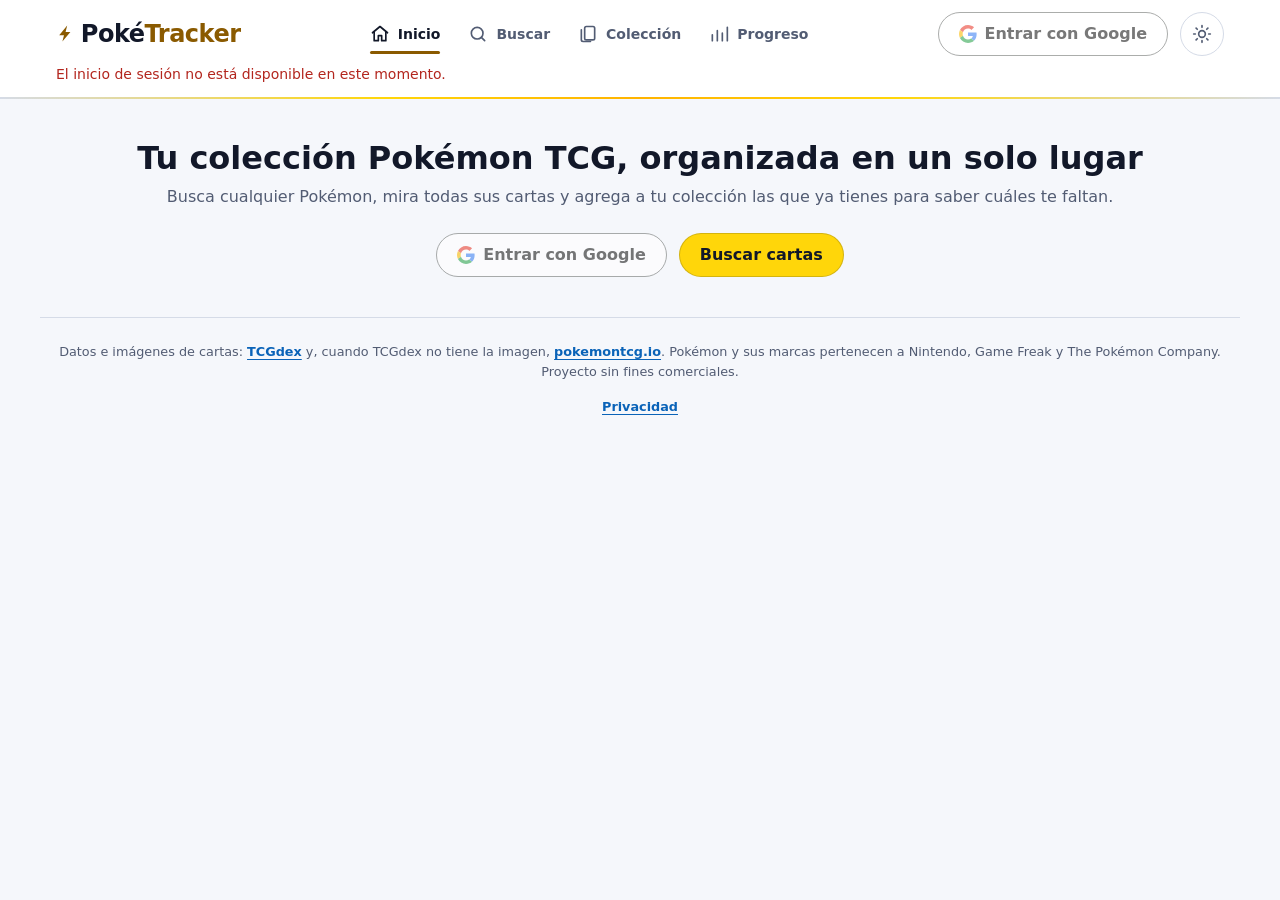
==== index.html @ 158e5650 "Bloque 11.3: filtros de Buscar en hoja inferior y Siguiendo En móvil, Buscar reemplaza los tres sele" ====
<!DOCTYPE html>
<html lang="es">
<head>
  <meta charset="UTF-8">
  <!-- viewport-fit=cover: permite respetar la zona segura del iPhone (barra inferior) -->
  <meta name="viewport" content="width=device-width, initial-scale=1.0, viewport-fit=cover">
  <title>PokéTracker · Tu colección de cartas Pokémon</title>
  <meta name="description" content="Lleva el registro de tu colección de cartas Pokémon TCG: busca un Pokémon, mira todas sus cartas y agrega a tu colección las que tienes.">
  <meta name="theme-color" content="#ffffff">
  <!-- Tema antes de pintar (sin parpadeo): data-bs-theme="light" | "dark" en <html>,
       el atributo que entienden Bootstrap y estilos.css. La elección guardada ('pt-tema')
       manda; sin ella, el sistema, también si cambia con la página abierta. -->
  <script>(function(){var d=document.documentElement,m=matchMedia('(prefers-color-scheme: dark)');function g(){try{var t=localStorage.getItem('pt-tema');return t==='claro'||t==='oscuro'?t:null}catch(e){return null}}function a(){d.setAttribute('data-bs-theme',(g()||(m.matches?'oscuro':'claro'))==='oscuro'?'dark':'light')}a();m.addEventListener('change',function(){if(!g())a()})})();</script>
  <link rel="icon" href="favicon.svg" type="image/svg+xml">
  <!-- Bootstrap 5.3.8, solo CSS (sin su JS), versión fija y con integrity. Va antes de
       estilos.css: con la misma especificidad, ganan nuestras reglas por orden. -->
  <link rel="stylesheet" href="https://cdn.jsdelivr.net/npm/bootstrap@5.3.8/dist/css/bootstrap.min.css"
        integrity="sha384-sRIl4kxILFvY47J16cr9ZwB07vP4J8+LH7qKQnuqkuIAvNWLzeN8tE5YBujZqJLB" crossorigin="anonymous">
  <link rel="stylesheet" href="css/estilos.css">
  <!-- Precarga la conexión a la API de cartas para que la primera búsqueda sea más rápida -->
  <link rel="preconnect" href="https://api.tcgdex.net">
  <link rel="preconnect" href="https://assets.tcgdex.net">
</head>
<body>

  <!-- Íconos que se repiten: se dibujan una vez y se usan con <use href="#..."> -->
  <svg width="0" height="0" style="position: absolute" aria-hidden="true">
    <symbol id="icono-google" viewBox="0 0 48 48">
      <path fill="#EA4335" d="M24 9.5c3.54 0 6.71 1.22 9.21 3.6l6.85-6.85C35.9 2.38 30.47 0 24 0 14.62 0 6.51 5.38 2.56 13.22l7.98 6.19C12.43 13.72 17.74 9.5 24 9.5z"/>
      <path fill="#4285F4" d="M46.98 24.55c0-1.57-.15-3.09-.38-4.55H24v9.02h12.94c-.58 2.96-2.26 5.48-4.78 7.18l7.73 6c4.51-4.18 7.09-10.36 7.09-17.65z"/>
      <path fill="#FBBC05" d="M10.53 28.59c-.48-1.45-.76-2.99-.76-4.59s.27-3.14.76-4.59l-7.98-6.19C.92 16.46 0 20.12 0 24c0 3.88.92 7.54 2.56 10.78l7.97-6.19z"/>
      <path fill="#34A853" d="M24 48c6.48 0 11.93-2.13 15.89-5.81l-7.73-6c-2.15 1.45-4.92 2.3-8.16 2.3-6.26 0-11.57-4.22-13.47-9.91l-7.98 6.19C6.51 42.62 14.62 48 24 48z"/>
    </symbol>
    <symbol id="icono-inicio" viewBox="0 0 24 24">
      <path d="M3 10.5 12 3l9 7.5"/>
      <path d="M5 9v11h5v-6h4v6h5V9"/>
    </symbol>
    <symbol id="icono-buscar" viewBox="0 0 24 24">
      <circle cx="11" cy="11" r="7"/>
      <path d="m20 20-4-4"/>
    </symbol>
    <symbol id="icono-recargar" viewBox="0 0 24 24">
      <path d="M20 12a8 8 0 1 1-2.34-5.66"/>
      <path d="M20 4v5h-5"/>
    </symbol>
    <symbol id="icono-progreso" viewBox="0 0 24 24">
      <path d="M4 20V13M10 20V8M16 20v-9M22 20V4"/>
    </symbol>
    <symbol id="icono-sol" viewBox="0 0 24 24">
      <circle cx="12" cy="12" r="4"/>
      <path d="M12 2v2M12 20v2M4.93 4.93l1.41 1.41M17.66 17.66l1.41 1.41M2 12h2M20 12h2M4.93 19.07l1.41-1.41M17.66 6.34l1.41-1.41"/>
    </symbol>
    <symbol id="icono-luna" viewBox="0 0 24 24">
      <path d="M20 14.5A8 8 0 0 1 9.5 4a8 8 0 1 0 10.5 10.5z"/>
    </symbol>
    <symbol id="icono-pantalla" viewBox="0 0 24 24">
      <rect x="3" y="4" width="18" height="12" rx="2"/>
      <path d="M8 20h8M12 16v4"/>
    </symbol>
    <symbol id="icono-filtros" viewBox="0 0 24 24">
      <path d="M4 6h10M18 6h2M4 12h4M12 12h8M4 18h12"/>
      <circle cx="16" cy="6" r="2"/>
      <circle cx="10" cy="12" r="2"/>
      <circle cx="18" cy="18" r="2"/>
    </symbol>
    <symbol id="icono-coleccion" viewBox="0 0 24 24">
      <rect x="8" y="3" width="12" height="16" rx="2"/>
      <path d="M4 7v12a2 2 0 0 0 2 2h9"/>
    </symbol>
  </svg>

  <header class="cabecera">
    <div class="contenedor cabecera__fila">
      <h1 class="logo">
        <a href="#/inicio" class="logo--enlace">
          <svg class="logo__rayo" viewBox="0 0 24 24" aria-hidden="true"><path fill="currentColor" d="M14 2 4 14h6l-2 8 10-12h-6z"/></svg>
          <span>Poké<span class="logo__marca">Tracker</span></span>
        </a>
      </h1>

      <!-- Navegación principal: en la cabecera en escritorio, abajo en móvil -->
      <nav id="navegacion" class="barra-nav" aria-label="Secciones">
        <a href="#/inicio" class="barra-nav__item" data-ruta="inicio">
          <svg class="icono" aria-hidden="true"><use href="#icono-inicio"/></svg>
          <span>Inicio</span>
        </a>
        <a href="#/buscar" class="barra-nav__item" data-ruta="buscar" data-enlace-buscar>
          <svg class="icono" aria-hidden="true"><use href="#icono-buscar"/></svg>
          <span>Buscar</span>
        </a>
        <a href="#/coleccion" class="barra-nav__item" data-ruta="coleccion" data-enlace-coleccion>
          <svg class="icono" aria-hidden="true"><use href="#icono-coleccion"/></svg>
          <span>Colección</span>
        </a>
        <a href="#/progreso" class="barra-nav__item" data-ruta="progreso">
          <svg class="icono" aria-hidden="true"><use href="#icono-progreso"/></svg>
          <span>Progreso</span>
        </a>
      </nav>

      <!-- Sesión: botón de Google o usuario conectado -->
      <div class="sesion">
        <!-- En móvil queda solo el logo "G" (la etiqueta sigue siendo "Entrar con Google") -->
        <div id="login" data-solo="visitante">
          <button type="button" class="btn btn-google sesion__google" data-accion="google" aria-label="Entrar con Google">
            <svg width="18" height="18" aria-hidden="true"><use href="#icono-google"/></svg>
            <span class="sesion__google-texto">Entrar con Google</span>
          </button>
        </div>

        <!-- Cuenta: la inicial del correo; el menú tiene el correo y "Salir" -->
        <div id="sesion-activa" class="sesion-activa" data-solo="usuario" hidden>
          <button id="btn-cuenta" type="button" class="btn btn-icono cuenta" popovertarget="menu-cuenta"
                  aria-label="Cuenta" title="Cuenta">
            <span id="cuenta-inicial" class="cuenta__inicial" aria-hidden="true"></span>
          </button>
          <div id="menu-cuenta" class="menu-flotante menu-cuenta" popover>
            <p class="menu-cuenta__titulo">Conectado como</p>
            <p id="usuario-email" class="menu-cuenta__email"></p>
            <button id="btn-salir" type="button" class="btn btn-outline-secondary menu-cuenta__salir">Salir</button>
          </div>
        </div>
      </div>

      <!-- Tema: Automático / Claro / Oscuro. El botón muestra el tema que se
           ve y abre el menú (popover nativo: Esc o tocar fuera lo cierran) -->
      <button id="btn-tema" type="button" class="btn btn-icono selector-tema" popovertarget="menu-tema"
              aria-label="Tema: automático" title="Tema: automático">
        <svg class="selector-tema__sol icono" aria-hidden="true"><use href="#icono-sol"/></svg>
        <svg class="selector-tema__luna icono" aria-hidden="true"><use href="#icono-luna"/></svg>
      </button>
      <div id="menu-tema" class="menu-flotante menu-tema" popover>
        <fieldset class="menu-tema__grupo">
          <legend class="menu-tema__titulo">Tema</legend>
          <label class="menu-tema__opcion">
            <input type="radio" name="tema" value="auto" class="visualmente-oculto">
            <svg class="icono" aria-hidden="true"><use href="#icono-pantalla"/></svg>
            <span>Automático</span>
          </label>
          <label class="menu-tema__opcion">
            <input type="radio" name="tema" value="claro" class="visualmente-oculto">
            <svg class="icono" aria-hidden="true"><use href="#icono-sol"/></svg>
            <span>Claro</span>
          </label>
          <label class="menu-tema__opcion">
            <input type="radio" name="tema" value="oscuro" class="visualmente-oculto">
            <svg class="icono" aria-hidden="true"><use href="#icono-luna"/></svg>
            <span>Oscuro</span>
          </label>
        </fieldset>
      </div>
    </div>
    <div class="contenedor">
      <p id="mensaje-login" class="mensaje" role="status" hidden></p>
    </div>
  </header>

  <!-- Las pantallas parten ocultas: las muestra el router según la URL (#/…) -->
  <main class="contenedor">

    <!-- Aviso si no se pudo cargar la colección al entrar (lo llena ui.js) -->
    <div id="aviso-conexion" class="aviso-conexion" hidden></div>

    <!-- Pantalla: inicio -->
    <div id="vista-inicio" hidden>
      <!-- Sin sesión: presentación -->
      <section class="intro" data-solo="visitante">
        <h2 data-titulo tabindex="-1">Tu colección Pokémon TCG, organizada en un solo lugar</h2>
        <p class="intro__aviso">
          Busca cualquier Pokémon, mira todas sus cartas y agrega a tu colección las que ya tienes para saber cuáles te faltan.
        </p>
        <div class="acciones">
          <button type="button" class="btn btn-google" data-accion="google">
            <svg width="18" height="18" aria-hidden="true"><use href="#icono-google"/></svg>
            Entrar con Google
          </button>
          <a href="#/buscar" class="btn btn-primary" data-enlace-buscar>Buscar cartas</a>
        </div>
      </section>

      <!-- Con sesión: accesos rápidos y cartas recientes -->
      <div data-solo="usuario" hidden>
        <section class="intro">
          <h2 data-titulo tabindex="-1">Tu colección</h2>
          <div class="acciones">
            <a href="#/buscar" class="btn btn-primary" data-enlace-buscar>Buscar cartas</a>
            <a href="#/coleccion" class="btn btn-outline-secondary" data-enlace-coleccion>Ver colección</a>
          </div>
        </section>

        <!-- Tu progreso: 3 objetivos más recientes, o sugerencias si no sigue nada (lo llena ui.js) -->
        <section id="inicio-progreso" aria-labelledby="titulo-inicio-progreso" hidden>
          <div class="seccion__cabecera">
            <h3 id="titulo-inicio-progreso" class="seccion__titulo">Tu progreso</h3>
            <a id="inicio-ver-todo" href="#/progreso" class="seccion__enlace enlace-suelto" hidden>Ver todo<span class="visualmente-oculto"> tu progreso</span></a>
          </div>
          <p id="estado-inicio-progreso" class="estado" role="status" aria-live="polite"></p>
          <div id="inicio-progreso-contenido"></div>
          <div id="inicio-sugerencias" class="sugerencias-caja" hidden></div>
        </section>

        <section aria-labelledby="titulo-recientes">
          <h3 id="titulo-recientes" class="seccion__titulo">Agregadas recientemente</h3>
          <p id="estado-inicio" class="estado" role="status" aria-live="polite"></p>
          <div id="grilla-recientes" class="grilla"></div>
        </section>
      </div>
    </div>

    <!-- Pantalla: buscar cartas -->
    <div id="vista-buscar" hidden>
      <section class="intro">
        <h2 data-titulo tabindex="-1">Busca un Pokémon y mira todas sus cartas</h2>
        <p class="intro__aviso" data-solo="visitante">
          Entra para ir agregando a tu colección las cartas que ya tienes.
        </p>

        <form id="form-busqueda" class="form-busqueda" role="search">
          <label for="pokemon" class="visualmente-oculto">Nombre o número de la carta</label>
          <input id="pokemon" name="pokemon" type="search" class="form-control" placeholder="Ej: Joltik, Pikachu, Charizard" autocomplete="off" required>
          <button id="btn-buscar" type="submit" class="btn btn-primary">Buscar</button>
        </form>
        <p class="intro__ayuda">Los nombres van en inglés, tal como aparecen en las cartas. También puedes buscar por número. Ej: Joltik, Pikachu 025, Pikachu 025 wizards o 025/182.</p>
      </section>

      <p id="estado" class="estado" role="status" aria-live="polite"></p>

      <!-- "Seguir Joltik": solo con sesión y si el nombre coincide exacto -->
      <div id="seguir-busqueda" class="seguir" hidden></div>

      <!-- Móvil: botón "Filtros (N)" que abre la hoja y los filtros activos como insignias (lo llena ui.js) -->
      <div id="filtros-busqueda-resumen" class="filtros-resumen" role="group" aria-label="Filtros de la búsqueda" hidden></div>
      <!-- Expansión, rareza y orden: con resultados, con o sin sesión (lo llena ui.js).
           En móvil no se ven aquí: se mueven a la hoja #hoja-filtros al abrirla -->
      <div id="filtros-busqueda" class="filtros-cartas filtros-cartas--con-hoja" role="group" aria-label="Filtrar y ordenar resultados" hidden></div>

      <!-- Filtro por estado: solo con sesión y con resultados -->
      <!-- Radios con aspecto de botón (btn-group + btn-check): las flechas cambian la vista -->
      <div id="filtros" class="filtros pestanas btn-group" role="group" aria-label="Ver resultados" hidden>
        <input type="radio" class="btn-check" name="ver-busqueda" id="ver-busqueda-todas" value="todas" data-filtro="todas" autocomplete="off" checked>
        <label class="btn pestanas__item" for="ver-busqueda-todas">Todas</label>
        <input type="radio" class="btn-check" name="ver-busqueda" id="ver-busqueda-tengo" value="tengo" data-filtro="tengo" autocomplete="off">
        <label class="btn pestanas__item" for="ver-busqueda-tengo">Tengo</label>
        <input type="radio" class="btn-check" name="ver-busqueda" id="ver-busqueda-falta" value="falta" data-filtro="falta" autocomplete="off">
        <label class="btn pestanas__item" for="ver-busqueda-falta">Me falta</label>
      </div>
      <!-- "Te faltan 12" con la vista Me falta (lo llena ui.js) -->
      <p id="filtros-conteo" class="pestanas__conteo" role="status" hidden></p>

      <section id="grilla" class="grilla" aria-label="Resultados"></section>
    </div>

    <!-- Pantalla: progreso (lista de objetivos y detalle de uno) -->
    <div id="vista-progreso" hidden>
      <!-- Sin sesión: invitación a entrar (no se redirige) -->
      <div data-solo="visitante">
        <section class="intro">
          <h2 data-titulo tabindex="-1">Progreso</h2>
        </section>
        <div class="vacio">
          <p>Entra con Google para seguir Pokémon o expansiones y ver cuánto te falta.</p>
          <button type="button" class="btn btn-google" data-accion="google">
            <svg width="18" height="18" aria-hidden="true"><use href="#icono-google"/></svg>
            Entrar con Google
          </button>
        </div>
      </div>

      <div data-solo="usuario" hidden>
        <!-- Lista de objetivos (#/progreso) -->
        <div id="progreso-lista">
          <section class="intro">
            <h2 data-titulo tabindex="-1">Progreso</h2>
            <p class="intro__aviso">Cuenta cartas distintas, no copias.</p>
          </section>
          <div id="progreso-aviso"></div>
          <p id="estado-progreso" class="estado" role="status" aria-live="polite"></p>
          <div id="progreso-contenido"></div>
          <p id="progreso-pie" class="progreso-pie" hidden></p>
          <!-- Sugerencias según la colección (lo llena ui.js) -->
          <div id="progreso-sugerencias" class="sugerencias-caja" hidden></div>
        </div>

        <!-- Detalle de un objetivo (#/progreso?tipo=…&clave=…) -->
        <div id="progreso-detalle" hidden>
          <a href="#/progreso" class="volver enlace-suelto">‹ Todos los objetivos</a>
          <section class="objetivo-cabecera" aria-labelledby="objetivo-titulo">
            <p id="objetivo-tipo" class="objetivo__tipo"></p>
            <h2 id="objetivo-titulo" class="objetivo-cabecera__titulo" data-titulo tabindex="-1"></h2>
            <p id="objetivo-incluye" class="objetivo__incluye"></p>
            <div id="objetivo-barra"></div>
            <p class="objetivo__nota">Cuenta cartas distintas, no copias.</p>
            <div id="objetivo-seguir" class="seguir seguir--izquierda" hidden></div>
          </section>

          <p id="estado-objetivo" class="estado" role="status" aria-live="polite"></p>

          <div id="filtros-objetivo" class="filtros pestanas btn-group" role="group" aria-label="Ver cartas del objetivo" hidden>
            <input type="radio" class="btn-check" name="ver-objetivo" id="ver-objetivo-todas" value="todas" data-filtro="todas" autocomplete="off">
            <label class="btn pestanas__item" for="ver-objetivo-todas">Todas</label>
            <input type="radio" class="btn-check" name="ver-objetivo" id="ver-objetivo-tengo" value="tengo" data-filtro="tengo" autocomplete="off">
            <label class="btn pestanas__item" for="ver-objetivo-tengo">Tengo</label>
            <input type="radio" class="btn-check" name="ver-objetivo" id="ver-objetivo-falta" value="falta" data-filtro="falta" autocomplete="off" checked>
            <label class="btn pestanas__item" for="ver-objetivo-falta">Me falta</label>
          </div>
          <p id="filtros-objetivo-conteo" class="pestanas__conteo" role="status" hidden></p>

          <section id="grilla-objetivo" class="grilla" aria-label="Cartas del objetivo"></section>
        </div>
      </div>
    </div>

    <!-- Pantalla: mi colección -->
    <div id="vista-coleccion" hidden>
      <section class="intro">
        <h2 data-titulo tabindex="-1">Mi colección</h2>
        <form id="form-coleccion" class="form-busqueda" role="search" data-solo="usuario" hidden>
          <label for="filtro-coleccion" class="visualmente-oculto">Filtrar por Pokémon</label>
          <input id="filtro-coleccion" name="filtro" type="search" class="form-control" placeholder="Filtrar por Pokémon (ej: Joltik)" autocomplete="off">
        </form>
      </section>

      <!-- Sin sesión: invitación a entrar (no se redirige) -->
      <div class="vacio" data-solo="visitante">
        <p>Entra con Google para ver tu colección y agregar las cartas que tienes.</p>
        <button type="button" class="btn btn-google" data-accion="google">
          <svg width="18" height="18" aria-hidden="true"><use href="#icono-google"/></svg>
          Entrar con Google
        </button>
      </div>

      <div data-solo="usuario" hidden>
        <p id="estado-coleccion" class="estado" role="status" aria-live="polite"></p>
        <!-- Expansión y orden (lo llena ui.js) -->
        <div id="filtros-coleccion" class="filtros-cartas" role="group" aria-label="Filtrar y ordenar tu colección" hidden></div>
        <section id="grilla-coleccion" class="grilla" aria-label="Mi colección"></section>
      </div>
    </div>

  </main>

  <footer class="pie contenedor">
    <p>Datos e imágenes de cartas: <a href="https://tcgdex.dev" target="_blank" rel="noopener">TCGdex</a>
       y, cuando TCGdex no tiene la imagen, <a href="https://pokemontcg.io" target="_blank" rel="noopener">pokemontcg.io</a>.
       Pokémon y sus marcas pertenecen a Nintendo, Game Freak y The Pokémon Company. Proyecto sin fines comerciales.</p>
    <p><a href="privacidad.html" class="enlace-suelto">Privacidad</a></p>
  </footer>

  <!-- Detalle de una carta: imagen grande, datos y "Tus copias" -->
  <dialog id="dialogo-carta" class="dialogo detalle" aria-labelledby="detalle-titulo">
    <div class="detalle__contenido">
      <div class="detalle__cabecera">
        <h2 id="detalle-titulo" class="detalle__titulo"></h2>
        <button id="dialogo-cerrar" type="button" class="btn btn-outline-secondary" autofocus>Cerrar</button>
      </div>

      <div class="detalle__cuerpo">
        <!-- Imagen con "anterior" / "siguiente" a los lados (en móvil, debajo) -->
        <div class="detalle__visor">
          <button id="detalle-anterior" type="button" class="btn btn-icono detalle__flecha detalle__flecha--anterior"
                  aria-label="Carta anterior" hidden><span aria-hidden="true">‹</span></button>
          <div class="detalle__imagen">
            <div class="detalle__marco">
              <img id="detalle-imagen" src="" alt="">
              <!-- Recuadro con forma de carta: nombre, número y expansión (lo llena ui.js) -->
              <div id="detalle-sin-imagen" class="carta__sin-imagen respaldo" hidden></div>
              <!-- Vista por acabado: efecto CSS sobre la misma imagen (no es una foto) -->
              <div id="detalle-efecto" class="efecto" aria-hidden="true" hidden></div>
            </div>
            <!-- "Simulación: Reverse holo" bajo la imagen: no tapa su pie -->
            <p id="detalle-efecto-etiqueta" class="efecto__etiqueta badge badge--neutra" hidden></p>
            <p id="detalle-imagen-nota" class="badge badge--idioma" hidden></p>
            <!-- Acabados registrados en tus copias (lo llena ui.js) -->
            <fieldset id="detalle-acabados" class="acabados" hidden>
              <legend class="visualmente-oculto">Ver la carta con el acabado</legend>
            </fieldset>
          </div>
          <button id="detalle-siguiente" type="button" class="btn btn-icono detalle__flecha detalle__flecha--siguiente"
                  aria-label="Carta siguiente" hidden><span aria-hidden="true">›</span></button>
          <p id="detalle-posicion" class="detalle__posicion" hidden></p>
        </div>
        <!-- Al cambiar de carta se anuncia su nombre (lo llena ui.js) -->
        <p id="detalle-anuncio" class="visualmente-oculto" role="status" aria-live="polite"></p>

        <div class="detalle__info">
          <dl id="detalle-datos" class="detalle__datos"></dl>

          <div data-solo="usuario" hidden>
            <div id="detalle-seguir" class="seguir seguir--izquierda" hidden></div>
          </div>

          <section class="detalle__copias" data-solo="usuario" hidden aria-labelledby="detalle-copias-titulo">
            <h3 id="detalle-copias-titulo">Tus copias</h3>
            <div class="contador" role="group" aria-label="Cantidad de copias">
              <button id="copias-restar" type="button" class="btn btn-icono contador__boton" aria-label="Quitar una copia" data-foco="restar">−</button>
              <output id="copias-cantidad" class="contador__numero" aria-live="polite">0</output>
              <button id="copias-sumar" type="button" class="btn btn-primary contador__boton" aria-label="Agregar una copia" data-foco="sumar">+</button>
            </div>
            <p id="copias-resumen" class="copias__resumen" hidden></p>
            <p id="estado-detalle" class="mensaje" role="status" hidden></p>
            <ol id="lista-copias" class="copias"></ol>
            <!-- Solo si la tienes: borra la carta con todas sus copias (pide confirmación) -->
            <button id="copias-quitar-todo" type="button" class="btn btn-outline-danger copias__quitar-todo" data-foco="quitar-todo" hidden>Quitar de mi colección</button>
          </section>

          <p class="detalle__aviso" data-solo="visitante">Entra con Google para registrar tus copias de esta carta.</p>
        </div>
      </div>
    </div>
  </dialog>

  <!-- Filtros en móvil: hoja inferior con los selects de Buscar (los mueve ui.js) -->
  <dialog id="hoja-filtros" class="hoja" aria-labelledby="hoja-filtros-titulo">
    <div class="hoja__cabecera">
      <h2 id="hoja-filtros-titulo" class="hoja__titulo">Filtros</h2>
      <button id="hoja-filtros-listo" type="button" class="btn btn-primary">Listo</button>
    </div>
    <div id="hoja-filtros-cuerpo" class="hoja__cuerpo"></div>
  </dialog>

  <!-- Confirmación a pantalla completa (la usa ui.confirmar) -->
  <dialog id="dialogo-confirmar" class="confirmar" aria-labelledby="confirmar-titulo" aria-describedby="confirmar-mensaje">
    <div class="confirmar__contenido">
      <span class="confirmar__icono" aria-hidden="true"></span>
      <h2 id="confirmar-titulo" class="confirmar__titulo"></h2>
      <p id="confirmar-mensaje" class="confirmar__mensaje"></p>
      <div class="confirmar__acciones">
        <button id="confirmar-cancelar" type="button" class="btn btn-outline-secondary" autofocus>Cancelar</button>
        <button id="confirmar-aceptar" type="button" class="btn btn-primary"></button>
      </div>
    </div>
  </dialog>

  <script type="module" src="js/main.js"></script>
</body>
</html>
---- css/estilos.css ----
/* =============================================================
   PokéTracker — Estilos
   ============================================================= */

/* --- Tokens: tema claro (por defecto) ---------------------- */
/* El tema es data-bs-theme="light" | "dark" en <html> (el atributo de
   Bootstrap). Lo pone el script del <head>: la elección guardada o, si
   no hay, la del sistema. Contrastes verificados (WCAG): ver docs/roadmap.md. */
:root {
  color-scheme: light;

  --fondo: #f5f7fb;
  --superficie: #ffffff;
  --superficie-2: #ebeef5;      /* hover, pistas, relleno de carga */
  --borde: #d5dbe7;             /* decorativo */
  --borde-control: #7c879f;     /* inputs: 3:1 contra el fondo */
  --texto: #121829;
  --texto-suave: #525c73;

  --primario: #ffd60a;          /* amarillo eléctrico: SOLO como fondo */
  --primario-hover: #f5c400;
  --sobre-primario: #121829;    /* texto sobre el amarillo */
  --primario-borde: rgb(18 24 41 / 0.18);
  --marca-texto: #8a5a00;       /* ámbar: texto e iconos de marca */
  --info: #0a63b8;              /* azul eléctrico: enlaces */
  --exito: #1b7a3a;
  --sobre-exito: #ffffff;
  --advertencia: #9a4a00;
  --error: #b3261e;
  --foco: #0a63b8;
  --progreso: #8a5a00;          /* relleno de las barras de progreso */
  --sobre-error: #ffffff;       /* texto sobre fondo de error (botón peligro) */
  --error-hover: #9c2019;
  --capa: rgb(233 237 245 / 0.88);  /* fondo de los avisos a pantalla completa */
  --exito-fondo: #ebf6ee;       /* insignia "En tu colección ✓" (texto --exito: 4,87:1) */
  --sombra-menu: 0 12px 32px -12px rgb(18 24 41 / 0.35);
  --info-fondo: #e3eefa;        /* insignia "Imagen en francés" (texto --info: 5,2:1) */
  --acento-fondo: #fff4c2;      /* acabado elegido en el detalle */
  /* Brillo eléctrico: solo en tema oscuro (en claro, sombras neutras) */
  --brillo-tarjeta: 0 0 0 transparent;
  --anillo-acabado: 0 0 0 2px var(--marca-texto);
  --sombra-imagen: 0 18px 36px -20px rgb(18 24 41 / 0.45);
  --sombra-elevada: 0 14px 30px -14px rgb(18 24 41 / 0.35);
  --brillo-icono: none;

  --sombra: 0 1px 2px rgb(18 24 41 / 0.06), 0 4px 12px rgb(18 24 41 / 0.06);
  --brillo: none;

  /* Botón de Google: colores de su guía de marca */
  --google-fondo: #ffffff;
  --google-borde: #747775;
  --google-texto: #1f1f1f;

  /* Forma y espacio */
  --radio-s: 8px;
  --radio-m: 12px;
  --radio-l: 16px;
  --radio-pill: 999px;

  --esp-1: 4px;
  --esp-2: 8px;
  --esp-3: 12px;
  --esp-4: 16px;
  --esp-5: 24px;
  --esp-6: 32px;
  --esp-7: 48px;

  --texto-xs: 0.8rem;
  --texto-s: 0.875rem;
  --texto-m: 1rem;
  --texto-l: 1.25rem;
  --texto-xl: clamp(1.4rem, 4vw, 2rem);

  --alto-toque: 44px;
  --duracion: 150ms;
  --fuente: system-ui, -apple-system, "Segoe UI", Roboto, sans-serif;
  --ancho-max: 1200px;
}

/* --- Tokens: tema oscuro ----------------------------------- */
/* Un solo bloque: data-bs-theme="dark" lo pone el <head> tanto si el
   usuario eligió oscuro como si no eligió y el sistema es oscuro. */
[data-bs-theme="dark"] {
  color-scheme: dark;

  --fondo: #0b1020;
  --superficie: #151b2e;
  --superficie-2: #1e2640;
  --borde: #2a3350;
  --borde-control: #626f94;
  --texto: #eef1f8;
  --texto-suave: #9aa5c0;

  --primario: #ffd60a;
  --primario-hover: #ffe14d;
  --sobre-primario: #0b1020;
  --primario-borde: transparent;
  --marca-texto: #ffd60a;
  --info: #4cc3ff;
  --exito: #4ade80;
  --sobre-exito: #0b1020;
  --advertencia: #ffa94d;
  --error: #ff6b6b;
  --foco: #ffd60a;
  --progreso: #ffd60a;
  --sobre-error: #0b1020;
  --error-hover: #ff8787;
  --capa: rgb(7 11 24 / 0.82);
  --exito-fondo: #173326;
  --sombra-menu: 0 12px 32px -8px rgb(0 0 0 / 0.6);
  --info-fondo: #10283f;
  --acento-fondo: #2e2a14;
  --brillo-tarjeta: 0 0 0 1px rgb(255 214 10 / 0.55), 0 0 28px rgb(255 214 10 / 0.35);
  --anillo-acabado: 0 0 0 2px rgb(255 214 10 / 0.7), 0 0 32px rgb(255 214 10 / 0.45);
  --sombra-imagen: 0 24px 44px -22px rgb(0 0 0 / 0.7);
  --sombra-elevada: 0 14px 30px -14px rgb(0 0 0 / 0.6);
  --brillo-icono: drop-shadow(0 0 14px rgb(255 214 10 / 0.45));

  --sombra: 0 1px 3px rgb(0 0 0 / 0.4), 0 4px 12px rgb(0 0 0 / 0.3);
  --brillo: 0 0 12px rgb(255 214 10 / 0.35);

  --google-fondo: #131314;
  --google-borde: #8e918f;
  --google-texto: #e3e3e3;
}

/* --- Bootstrap: sus variables apuntan a nuestros tokens -------- */
/* Una sola paleta: Bootstrap lee nuestros tokens y cambia de tema con
   ellos. Bootstrap define las suyas en ":root, [data-bs-theme=light]" y
   "[data-bs-theme=dark]"; estas van después y con la misma
   especificidad, así que ganan en los dos temas.
   Las variantes "-rgb" (--bs-body-color-rgb, --bs-link-color-rgb…) no se
   mapean: Bootstrap las quiere como "r, g, b" y serían una copia de la
   paleta. En 11.1 ningún componente las necesita: btn, btn-check,
   btn-group, badge, form-control y form-select usan las variables sin
   "-rgb"; la única que leen (--bs-btn-focus-shadow-rgb) va en la sombra
   de foco, que aquí es "none" (usamos nuestro outline). El color de los
   enlaces lo pone la regla "a" de este archivo. */
:root,
[data-bs-theme] {
  --bs-body-font-family: var(--fuente);
  --bs-body-color: var(--texto);
  --bs-body-bg: var(--fondo);
  --bs-emphasis-color: var(--texto);
  --bs-secondary-color: var(--texto-suave);
  --bs-secondary-bg: var(--superficie-2);
  --bs-tertiary-color: var(--texto-suave);
  --bs-tertiary-bg: var(--superficie-2);

  --bs-link-color: var(--info);
  --bs-link-hover-color: var(--info);

  --bs-border-color: var(--borde);
  --bs-border-color-translucent: var(--borde);
  --bs-border-radius-sm: var(--radio-s);
  --bs-border-radius: var(--radio-m);
  --bs-border-radius-lg: var(--radio-l);
  --bs-border-radius-xl: var(--radio-l);
  --bs-border-radius-xxl: var(--radio-l);
  --bs-border-radius-pill: var(--radio-pill);
  --bs-box-shadow: var(--sombra);

  /* Foco: nuestro color de foco y 3 px, como el outline propio */
  --bs-focus-ring-width: 3px;
  --bs-focus-ring-color: var(--foco);

  --bs-primary: var(--primario);
  --bs-success: var(--exito);
  --bs-danger: var(--error);
  --bs-warning: var(--advertencia);
  --bs-info: var(--info);
  --bs-form-valid-color: var(--exito);
  --bs-form-valid-border-color: var(--exito);
  --bs-form-invalid-color: var(--error);
  --bs-form-invalid-border-color: var(--error);
}

@media (prefers-reduced-motion: reduce) {
  :root { --duracion: 0ms; }
}

/* --- Base -------------------------------------------------- */
*,
*::before,
*::after { box-sizing: border-box; }

body {
  margin: 0;
  font-family: var(--fuente);
  background: var(--fondo);
  color: var(--texto);
  line-height: 1.5;
}

img { max-width: 100%; display: block; }

/* Enlaces: un solo estilo en toda la app (azul, seminegrita y subrayado;
   el subrayado engrosa al pasar). Los que parecen botón usan .btn */
a {
  color: var(--info);
  font-weight: 600;
  text-decoration: underline;
  text-decoration-thickness: 1px;
  text-underline-offset: 0.2em;
}
a:hover { text-decoration-thickness: 2px; }
/* Enlaces sueltos (no dentro de una oración): área táctil de 44 px */
.enlace-suelto {
  display: inline-flex;
  align-items: center;
  min-height: var(--alto-toque);
}

.contenedor {
  width: 100%;
  max-width: var(--ancho-max);
  margin-inline: auto;
  /* max(): en iPhone horizontal, no queda texto bajo la muesca */
  padding-inline: max(var(--esp-4), env(safe-area-inset-left), env(safe-area-inset-right));
}

/* Oculta un elemento a la vista pero lo deja para lectores de pantalla */
.visualmente-oculto {
  position: absolute;
  width: 1px; height: 1px;
  overflow: hidden;
  clip: rect(0 0 0 0);
  white-space: nowrap;
}

[hidden] { display: none !important; }

/* --- Reboot de Bootstrap ------------------------------------ */
/* Bootstrap trae su "Reboot" (estilos base de toda la página). Se deja
   lo que se ve igual o mejor, y se neutraliza aquí solo lo que empeora
   o cambia el comportamiento (revisado con capturas antes y después):
   - Se deja: interlineado 1.2 en títulos (los de dos líneas quedan más
     compactos), botones que heredan la fuente de la página (la insignia
     de acabados ya no sale en Arial) y márgenes de párrafo del Reboot.
   - Se neutraliza: */
/* Reboot: smooth. Al cambiar de pantalla la página sube al instante, como antes */
:root { scroll-behavior: auto; }
/* Reboot: 500. Con 700 los títulos mantienen su jerarquía */
h1, h2, h3, h4, h5, h6 { font-weight: 700; }

/* Títulos que reciben el foco al cambiar de pantalla: no son
   interactivos, así que no se les dibuja el anillo de foco */
[data-titulo]:focus { outline: none; }

/* Íconos de línea (se usan con <use href="#icono-…">) */
.icono {
  width: 20px;
  height: 20px;
  flex-shrink: 0;
  fill: none;
  stroke: currentColor;
  stroke-width: 2;
  stroke-linecap: round;
  stroke-linejoin: round;
}

:focus-visible {
  outline: 3px solid var(--foco);
  outline-offset: 2px;
}

/* --- Botones (btn de Bootstrap) ----------------------------- */
/* Base .btn de Bootstrap con nuestros tokens: píldora, 44 px de alto como
   mínimo y nuestro anillo de foco (el de Bootstrap es una sombra
   translúcida que no llega a 3:1). Variantes:
   - btn-primary: acción principal, amarillo con texto oscuro en ambos temas
   - btn-outline-secondary: secundaria, con borde
   - btn-link: botón de texto (Salir, Limpiar filtros, Dejar de seguir…)
   - btn-outline-danger: destructiva con confirmación ("Quitar de mi colección")
   - btn-danger: confirmar algo destructivo (modal de confirmación)
   - btn-icono (propia): cuadrada, solo un ícono
   - btn-google (propia): colores de la guía de marca de Google */
.btn {
  --bs-btn-padding-x: 1.25rem;
  --bs-btn-padding-y: 0.6rem;
  --bs-btn-font-size: var(--texto-m);
  --bs-btn-font-weight: 600;
  --bs-btn-line-height: 1.25;
  --bs-btn-border-radius: var(--radio-pill);
  --bs-btn-color: var(--texto);
  --bs-btn-hover-color: var(--texto);
  --bs-btn-active-color: var(--texto);
  --bs-btn-disabled-color: var(--texto);
  --bs-btn-focus-box-shadow: none;
  --bs-btn-disabled-opacity: 0.6;
  --bs-btn-active-shadow: none;
  display: inline-flex;
  align-items: center;
  justify-content: center;
  gap: var(--esp-2);
  min-height: var(--alto-toque);
  white-space: nowrap;
  transition: background-color var(--duracion), border-color var(--duracion), color var(--duracion), box-shadow var(--duracion);
}
.btn:focus-visible {
  outline: 3px solid var(--foco);
  outline-offset: 2px;
}
.btn > svg { flex-shrink: 0; }

.btn-primary {
  --bs-btn-bg: var(--primario);
  --bs-btn-color: var(--sobre-primario);
  --bs-btn-border-color: var(--primario-borde);
  --bs-btn-hover-bg: var(--primario-hover);
  --bs-btn-hover-color: var(--sobre-primario);
  --bs-btn-hover-border-color: var(--primario-borde);
  --bs-btn-active-bg: var(--primario-hover);
  --bs-btn-active-color: var(--sobre-primario);
  --bs-btn-active-border-color: var(--primario-borde);
  --bs-btn-disabled-bg: var(--primario);
  --bs-btn-disabled-color: var(--sobre-primario);
  --bs-btn-disabled-border-color: var(--primario-borde);
}
/* Brillo solo en tema oscuro (--brillo es "none" en claro) */
.btn-primary:hover { box-shadow: var(--brillo); }

.btn-outline-secondary {
  --bs-btn-bg: transparent;
  --bs-btn-color: var(--texto);
  --bs-btn-border-color: var(--borde-control);
  --bs-btn-hover-bg: var(--superficie-2);
  --bs-btn-hover-color: var(--texto);
  --bs-btn-hover-border-color: var(--borde-control);
  --bs-btn-active-bg: var(--superficie-2);
  --bs-btn-active-color: var(--texto);
  --bs-btn-active-border-color: var(--borde-control);
  --bs-btn-disabled-bg: transparent;
  --bs-btn-disabled-color: var(--texto);
  --bs-btn-disabled-border-color: var(--borde-control);
}

/* Botón de texto: gris que pasa a ámbar; sin subrayado, para no
   confundirse con los enlaces */
.btn-link {
  --bs-btn-padding-x: var(--esp-2);
  --bs-btn-font-weight: 600;
  --bs-btn-color: var(--texto-suave);
  --bs-btn-hover-color: var(--marca-texto);
  --bs-btn-active-color: var(--marca-texto);
  --bs-btn-disabled-color: var(--texto-suave);
  text-decoration: none;
}
.btn-link:hover { text-decoration: none; }

.btn-outline-danger {
  --bs-btn-bg: transparent;
  --bs-btn-color: var(--error);
  --bs-btn-border-color: var(--error);
  --bs-btn-hover-bg: var(--error);
  --bs-btn-hover-color: var(--sobre-error);
  --bs-btn-hover-border-color: var(--error);
  --bs-btn-active-bg: var(--error-hover);
  --bs-btn-active-color: var(--sobre-error);
  --bs-btn-active-border-color: var(--error-hover);
  --bs-btn-disabled-bg: transparent;
  --bs-btn-disabled-color: var(--error);
  --bs-btn-disabled-border-color: var(--error);
}
.btn-danger {
  --bs-btn-bg: var(--error);
  --bs-btn-color: var(--sobre-error);
  --bs-btn-border-color: var(--error);
  --bs-btn-hover-bg: var(--error-hover);
  --bs-btn-hover-color: var(--sobre-error);
  --bs-btn-hover-border-color: var(--error-hover);
  --bs-btn-active-bg: var(--error-hover);
  --bs-btn-active-color: var(--sobre-error);
  --bs-btn-active-border-color: var(--error-hover);
  --bs-btn-disabled-bg: var(--error);
  --bs-btn-disabled-color: var(--sobre-error);
  --bs-btn-disabled-border-color: var(--error);
}

.btn-icono {
  --bs-btn-padding-x: 0;
  --bs-btn-padding-y: 0;
  --bs-btn-bg: transparent;
  --bs-btn-color: var(--texto-suave);
  --bs-btn-border-color: var(--borde);
  --bs-btn-hover-bg: var(--superficie-2);
  --bs-btn-hover-color: var(--marca-texto);
  --bs-btn-hover-border-color: var(--borde);
  --bs-btn-active-bg: var(--superficie-2);
  --bs-btn-active-color: var(--marca-texto);
  --bs-btn-active-border-color: var(--borde);
  --bs-btn-disabled-color: var(--texto-suave);
  --bs-btn-disabled-border-color: var(--borde);
  width: var(--alto-toque);
}

.btn-google {
  --bs-btn-bg: var(--google-fondo);
  --bs-btn-color: var(--google-texto);
  --bs-btn-border-color: var(--google-borde);
  --bs-btn-hover-bg: var(--google-fondo);
  --bs-btn-hover-color: var(--google-texto);
  --bs-btn-hover-border-color: var(--google-borde);
  --bs-btn-active-bg: var(--google-fondo);
  --bs-btn-active-color: var(--google-texto);
  --bs-btn-active-border-color: var(--google-borde);
  --bs-btn-disabled-bg: var(--google-fondo);
  --bs-btn-disabled-color: var(--google-texto);
  --bs-btn-disabled-border-color: var(--google-borde);
}
.btn-google:hover { box-shadow: var(--sombra); }

/* --- Campos (form-control, form-select) --------------------- */
/* Borde de 3:1 (--borde-control, no el decorativo de Bootstrap), fondo de
   superficie y nuestro anillo de foco en vez de la sombra azul */
.form-control,
.form-select {
  min-height: var(--alto-toque);
  min-width: 0;
  color: var(--texto);
  background-color: var(--superficie);
  border-color: var(--borde-control);
}
.form-control {
  padding: 0.6rem 1rem;
  border-radius: var(--radio-pill);
}
.form-control::placeholder { color: var(--texto-suave); }
.form-select { border-radius: var(--radio-s); }
.form-control:focus,
.form-select:focus {
  color: var(--texto);
  background-color: var(--superficie);
  border-color: var(--borde-control);
  box-shadow: none;
}
.form-control:focus-visible,
.form-select:focus-visible {
  outline: 3px solid var(--foco);
  outline-offset: 2px;
}
.form-select:disabled { color: var(--texto); background-color: var(--superficie); opacity: 0.6; }

/* --- Insignias (badge) ------------------------------------- */
/* .badge de Bootstrap en píldora, con variantes de nuestra paleta:
   - badge--marca: amarillo con texto oscuro ("×2")
   - badge--neutra: superficie con borde (acabados, "Simulación: …")
   - badge--exito: estado "En tu colección ✓" (texto, no solo color) */
.badge {
  --bs-badge-font-size: var(--texto-xs);
  --bs-badge-padding-x: 0.6em;
  --bs-badge-padding-y: 0.3em;
  --bs-badge-border-radius: var(--radio-pill);
  --bs-badge-color: var(--texto);
  line-height: 1.2;
}
.badge--marca {
  --bs-badge-color: var(--sobre-primario);
  background: var(--primario);
}
.badge--neutra {
  background: var(--superficie);
  box-shadow: 0 0 0 1px var(--borde);
}
.badge--exito {
  --bs-badge-color: var(--exito);
  background: var(--exito-fondo);
}

/* --- Cabecera ---------------------------------------------- */
/* Una sola fila en todos los anchos: logo, (navegación en escritorio),
   cuenta y tema. Debajo, la línea eléctrica (degradado en el borde) */
.cabecera {
  background: var(--superficie);
  border-bottom: 2px solid;
  border-image: linear-gradient(90deg, var(--borde), var(--primario) 30%, #ffb300 50%, var(--primario) 70%, var(--borde)) 1;
  padding-block: var(--esp-3);
}
.cabecera__fila {
  display: flex;
  flex-wrap: wrap;
  align-items: center;
  gap: var(--esp-3);
}

.logo {
  margin: 0 auto 0 0;       /* empuja sesión y tema a la derecha */
  font-size: 1.5rem;
  letter-spacing: -0.02em;
}
.logo--enlace {
  display: inline-flex;
  align-items: center;
  gap: 0.35rem;
  min-height: var(--alto-toque);
  color: var(--texto);
  text-decoration: none;
  font-weight: 700;
}
.logo__marca { color: var(--marca-texto); }
.logo__rayo {
  width: 0.8em;
  height: 0.8em;
  color: var(--marca-texto);
  flex-shrink: 0;
}

/* Sesión en la cabecera: "Entrar con Google" (en móvil, solo el logo
   "G", con la etiqueta accesible completa) o el botón de cuenta */
.sesion { display: flex; align-items: center; }
.sesion__google { gap: var(--esp-2); }
.sesion-activa { display: flex; }

/* Botón de cuenta: la inicial del correo en un círculo; abre el menú
   con el correo y "Salir" */
.cuenta {
  --bs-btn-color: var(--texto);
  --bs-btn-hover-color: var(--texto);
  --bs-btn-active-color: var(--texto);
  --bs-btn-bg: var(--superficie-2);
  --bs-btn-border-color: var(--borde-control);
  --bs-btn-hover-border-color: var(--borde-control);
  --bs-btn-active-border-color: var(--borde-control);
  --bs-btn-font-weight: 800;
}
.cuenta__inicial { text-transform: uppercase; }

/* Menús que salen de un botón de la cabecera (tema y cuenta): atributo
   popover (Esc o tocar fuera los cierran). pagina.js los ubica bajo el
   botón, alineados a su borde derecho */
.menu-flotante {
  position: absolute;
  inset: auto;
  top: var(--menu-arriba, 0);
  right: var(--menu-derecha, 0);
  z-index: 20;                /* respaldo sin popover: sobre la página */
  margin: 0;
  padding: var(--esp-1);
  border: 1px solid var(--borde);
  border-radius: var(--radio-m);
  background: var(--superficie);
  color: var(--texto);
  box-shadow: var(--sombra-menu);
}
.menu-cuenta {
  width: max-content;
  max-width: min(20rem, calc(100vw - 2 * var(--esp-4)));
  padding: var(--esp-3);
}
.menu-cuenta__titulo {
  margin: 0;
  font-size: var(--texto-xs);
  font-weight: 700;
  letter-spacing: 0.06em;
  text-transform: uppercase;
  color: var(--texto-suave);
}
.menu-cuenta__email {
  margin: var(--esp-1) 0 var(--esp-3);
  font-weight: 600;
  overflow-wrap: anywhere;
}
.menu-cuenta__salir { width: 100%; }

/* Tema: el botón muestra el sol o la luna del tema que se ve (también
   en Automático) y abre un menú con Automático / Claro / Oscuro */
.selector-tema__luna { display: none; }
[data-bs-theme="dark"] .selector-tema__sol { display: none; }
[data-bs-theme="dark"] .selector-tema__luna { display: block; }

/* Menú (atributo popover: se cierra con Esc o tocando fuera). Lo ubica
   pagina.js bajo el botón, alineado a su borde derecho */
.menu-tema { min-width: 13rem; }
.menu-tema__grupo { margin: 0; padding: 0; border: none; min-width: 0; }
.menu-tema__titulo {
  float: none;
  width: auto;
  margin: 0;
  padding: var(--esp-2) var(--esp-3) var(--esp-1);
  font-size: var(--texto-xs);
  font-weight: 700;
  letter-spacing: 0.06em;
  text-transform: uppercase;
  color: var(--texto-suave);
}
/* Cada opción es un radio (flechas para moverse) con aspecto de fila */
.menu-tema__opcion {
  display: flex;
  align-items: center;
  gap: var(--esp-3);
  min-height: var(--alto-toque);
  padding: 0 var(--esp-3);
  border-radius: var(--radio-s);
  font-weight: 600;
  cursor: pointer;
}
.menu-tema__opcion:hover { background: var(--superficie-2); }
.menu-tema__opcion .icono { color: var(--texto-suave); }
.menu-tema__opcion:has(:checked) .icono { color: var(--marca-texto); }
/* La elegida: ✓ al final y negrita (no solo color) */
.menu-tema__opcion:has(:checked) { font-weight: 700; }
.menu-tema__opcion:has(:checked)::after { content: "✓"; margin-left: auto; }
.menu-tema__opcion:has(:focus-visible) {
  outline: 3px solid var(--foco);
  outline-offset: -3px;
}

/* Respaldo sin popover (Safari de iOS 16 y anteriores, Firefox < 125):
   esos navegadores no ocultan <div popover>, así que se oculta aquí
   desde el primer dibujo; el botón alterna los tres estados (pagina.js).
   La "A" marca Automático (texto, no solo el ícono) */
@supports not selector(:popover-open) {
  .menu-tema { display: none; }
  /* El de cuenta, hasta que pagina.js le quita el atributo popover y
     lo abre y cierra con hidden */
  .menu-cuenta[popover] { display: none; }
}
.selector-tema--ciclo { position: relative; }
.selector-tema--ciclo[data-preferencia="auto"]::after {
  content: "A";
  position: absolute;
  right: -2px;
  bottom: -2px;
  min-width: 1.1rem;
  padding: 0 0.2rem;
  border-radius: var(--radio-pill);
  background: var(--superficie);
  box-shadow: 0 0 0 1px var(--borde-control);
  color: var(--texto);
  font-size: 0.7rem;
  font-weight: 800;
  line-height: 1.1rem;
  text-align: center;
}

.mensaje {
  margin: var(--esp-2) 0 0;
  font-size: var(--texto-s);
  color: var(--texto-suave);
}
.mensaje[data-tipo="exito"] { color: var(--exito); }
.mensaje[data-tipo="error"] { color: var(--error); }

/* --- Navegación principal --------------------------------- */
/* Escritorio: en la cabecera. Móvil: barra fija abajo (ver al final).
   El ítem activo lleva aria-current="page" y una raya: no depende
   solo del color. */
.barra-nav {
  display: flex;
  gap: var(--esp-1);
  margin-right: auto;
}
.barra-nav__item {
  position: relative;
  display: inline-flex;
  align-items: center;
  gap: var(--esp-2);
  min-height: var(--alto-toque);
  padding: 0 var(--esp-3);
  border-radius: var(--radio-s);
  color: var(--texto-suave);
  font-size: var(--texto-s);
  font-weight: 600;
  text-decoration: none;
  transition: background var(--duracion), color var(--duracion);
}
.barra-nav__item:hover { color: var(--texto); background: var(--superficie-2); }
.barra-nav__item[aria-current="page"] { color: var(--texto); font-weight: 700; }
.barra-nav__item[aria-current="page"]::after {
  content: "";
  position: absolute;
  left: var(--esp-3);
  right: var(--esp-3);
  bottom: 2px;
  height: 3px;
  border-radius: var(--radio-pill);
  background: var(--marca-texto);
}

/* --- Vista Todas / Tengo / Me falta ------------------------- */
/* btn-group + btn-check de Bootstrap: radios con aspecto de control
   segmentado (se eligen con las flechas; Tab entra en la elegida). La
   elegida va en amarillo, en negrita y con ✓ (no depende solo del color) */
.pestanas.btn-group {
  display: flex;
  width: fit-content;
  max-width: 100%;
  margin-inline: auto;
  padding: var(--esp-1);
  gap: var(--esp-1);
  border: 1px solid var(--borde);
  border-radius: var(--radio-pill);
  background: var(--superficie-2);
}
/* Pesa más que las reglas de .btn-group que juntan los botones (sin
   radio en los bordes internos y con margen negativo) */
.btn-group.pestanas > .btn.pestanas__item {
  margin-left: 0;
  border-radius: var(--radio-pill);
}
.pestanas__item {
  --bs-btn-padding-x: 1rem;
  --bs-btn-padding-y: 0.4rem;
  --bs-btn-font-size: var(--texto-s);
  --bs-btn-border-color: transparent;
  --bs-btn-color: var(--texto-suave);
  --bs-btn-hover-bg: var(--superficie);
  --bs-btn-hover-color: var(--texto);
  --bs-btn-hover-border-color: transparent;
  --bs-btn-active-bg: var(--primario);
  --bs-btn-active-color: var(--sobre-primario);
  --bs-btn-active-border-color: var(--primario-borde);
}
/* Bootstrap deja el botón quieto al pasar sobre un btn-check: aquí sí cambia */
.pestanas .btn-check:not(:checked) + .pestanas__item:hover {
  color: var(--texto);
  background-color: var(--superficie);
}
.pestanas .btn-check:checked + .pestanas__item {
  font-weight: 700;
  box-shadow: 0 2px 8px -2px rgb(0 0 0 / 0.3);
}
.pestanas .btn-check:checked + .pestanas__item::before { content: "✓ "; white-space: pre; }
.pestanas .btn-check:focus-visible + .pestanas__item {
  z-index: 1;
  outline: 3px solid var(--foco);
  outline-offset: 2px;
}
/* Pantallas angostas: el grupo usa todo el ancho y, si no cabe, el
   conteo baja a una segunda línea dentro del botón ("Me falta / (224)") */
@media (max-width: 400px) {
  .pestanas.btn-group { width: 100%; }
  .btn-group.pestanas > .btn.pestanas__item { flex: 1 1 auto; }
  .pestanas__item {
    --bs-btn-padding-x: 0.4rem;
    --bs-btn-padding-y: 0.2rem;
    --bs-btn-font-size: var(--texto-xs);
    --bs-btn-line-height: 1.15;
    white-space: normal;
  }
}
/* "Te faltan 12" bajo las pestañas */
.pestanas__conteo {
  margin: calc(-1 * var(--esp-3)) 0 var(--esp-4);
  text-align: center;
  font-weight: 700;
  color: var(--texto-suave);
}

.filtros { margin-bottom: var(--esp-5); }

/* --- Intro y buscador -------------------------------------- */
.intro {
  text-align: center;
  padding-block: 2.5rem var(--esp-4);
}
.intro h2 {
  margin: 0 0 var(--esp-2);
  font-size: var(--texto-xl);
}
.intro__aviso { margin: 0 0 var(--esp-5); color: var(--texto-suave); }
.intro__ayuda { margin: var(--esp-2) 0 0; font-size: var(--texto-s); color: var(--texto-suave); }

/* Fila de botones o enlaces principales de una pantalla */
.acciones {
  display: flex;
  flex-wrap: wrap;
  justify-content: center;
  gap: var(--esp-3);
  margin-bottom: var(--esp-5);
}

.seccion__titulo {
  margin: var(--esp-5) 0 0;
  font-size: var(--texto-l);
}

.form-busqueda {
  display: flex;
  gap: var(--esp-2);
  max-width: 520px;
  margin-inline: auto;
}
.form-busqueda input { flex: 1; }

/* --- Estado ------------------------------------------------ */
.estado {
  min-height: 1.5em;
  margin: var(--esp-4) 0;
  text-align: center;
  color: var(--texto-suave);
}
.estado[data-tipo="error"] { color: var(--error); }
/* Sin texto no reserva espacio (ej: sobre el estado "No pudimos conectar") */
.estado:empty { min-height: 0; margin-block: var(--esp-2); }

/* --- Grilla de cartas -------------------------------------- */
.grilla {
  display: grid;
  grid-template-columns: repeat(auto-fill, minmax(160px, 1fr));
  gap: 1.25rem;
  padding-bottom: var(--esp-7);
}

/* Estado vacío, con un motivo de telaraña y rayo.
   Dentro de una grilla ocupa toda la fila. */
.grilla__vacio { grid-column: 1 / -1; }
.vacio {
  margin: var(--esp-4) 0;
  padding: var(--esp-6) var(--esp-4);
  text-align: center;
  color: var(--texto-suave);
  background: var(--superficie);
  border: 1px solid var(--borde);
  border-radius: var(--radio-l);
  box-shadow: var(--sombra);
}
.vacio p { margin: 0 0 var(--esp-4); }
.vacio p:last-child { margin-bottom: 0; }
.vacio::before {
  content: "";
  display: block;
  width: 48px;
  height: 48px;
  margin: 0 auto var(--esp-3);
  background: var(--marca-texto);
  -webkit-mask: var(--motivo-telarana) center / contain no-repeat;
  mask: var(--motivo-telarana) center / contain no-repeat;
}
:root {
  /* Telaraña hexagonal con un rayo al centro (dibujo propio) */
  --motivo-telarana: url("data:image/svg+xml,%3Csvg xmlns='http://www.w3.org/2000/svg' viewBox='0 0 48 48' fill='none' stroke='black' stroke-width='1.5' stroke-linejoin='round'%3E%3Cpath d='M46 24 35 43.05H13L2 24 13 4.95h22z'/%3E%3Cpath d='M38 24 31 36.12H17L10 24l7-12.12h14z' opacity='.6'/%3E%3Cpath d='M38 24h8M31 36.12l4 6.93M17 36.12l-4 6.93M10 24H2M17 11.88l-4-6.93M31 11.88l4-6.93'/%3E%3Cpath d='M26 14 18 26h5l-2 8 9-13h-5z' fill='black' stroke='none'/%3E%3C/svg%3E");
}

/* Sin conexión: la misma telaraña con el rayo cortado (dibujo propio) */
:root {
  --motivo-sin-conexion: url("data:image/svg+xml,%3Csvg xmlns='http://www.w3.org/2000/svg' viewBox='0 0 48 48' fill='none' stroke='black' stroke-width='1.5' stroke-linejoin='round'%3E%3Cpath d='M46 24 35 43.05H13L2 24 13 4.95h22z'/%3E%3Cpath d='M38 24 31 36.12H17L10 24l7-12.12h14z' opacity='.6'/%3E%3Cpath d='M38 24h8M31 36.12l4 6.93M17 36.12l-4 6.93M10 24H2M17 11.88l-4-6.93M31 11.88l4-6.93'/%3E%3Cpath d='M26 14 22.2 19.6 27.4 24.8 30 21h-5zM20.2 22.8 18 26h5l-2 8 4.3-6.1z' fill='black' stroke='none'/%3E%3Cpath d='m16 16 16 16' stroke-width='1.6' stroke-linecap='round'/%3E%3C/svg%3E");
}

/* Estado "No pudimos conectar": misma estructura que .vacio.
   El rojo va solo en el ícono; el texto, en los colores normales. */
.sin-conexion::before {
  background: var(--error);
  -webkit-mask-image: var(--motivo-sin-conexion);
  mask-image: var(--motivo-sin-conexion);
}
.vacio .sin-conexion__titulo {
  margin: 0 0 var(--esp-1);
  color: var(--texto);
  font-size: var(--texto-l);
  font-weight: 700;
}
/* El espacio va en el botón: ".vacio p:last-child" anula el margen del texto */
.sin-conexion__boton { margin-top: var(--esp-4); }
.sin-conexion__boton .icono { width: 18px; height: 18px; }
.sin-conexion__boton:disabled { cursor: wait; }

/* Mientras reintenta, el ícono de recarga gira */
.sin-conexion__boton:disabled .icono { animation: girar 900ms linear infinite; }
@keyframes girar { to { transform: rotate(360deg); } }
@media (prefers-reduced-motion: reduce) {
  .sin-conexion__boton:disabled .icono { animation: none; }
}

/* Versión compacta (detalle de carta): ícono chico, texto y botón en
   una fila; si no caben, el botón baja */
.sin-conexion--compacto {
  display: flex;
  flex-wrap: wrap;
  align-items: center;
  gap: var(--esp-2) var(--esp-3);
  margin: 0;
  padding: var(--esp-3);
  text-align: left;
}
.sin-conexion--compacto::before {
  width: 32px;
  height: 32px;
  margin: 0;
  flex-shrink: 0;
}
.sin-conexion--compacto .sin-conexion__textos { flex: 1 1 10rem; }
.sin-conexion--compacto .sin-conexion__boton { margin-top: 0; }
.vacio.sin-conexion--compacto .sin-conexion__titulo { font-size: var(--texto-m); margin: 0; }
.vacio.sin-conexion--compacto .sin-conexion__texto { margin: 0; font-size: var(--texto-s); }

/* Aviso arriba de la pantalla (carga inicial de la colección) */
.aviso-conexion { padding-top: var(--esp-4); }
.aviso-conexion .vacio { margin: 0; }

/* Tarjeta de carta: .card de Bootstrap con nuestros tokens. Al pasar el
   mouse se eleva (con brillo eléctrico solo en tema oscuro) */
.carta {
  --bs-card-bg: var(--superficie);
  --bs-card-border-color: var(--borde);
  --bs-card-border-radius: var(--radio-l);
  --bs-card-inner-border-radius: calc(var(--radio-l) - 1px);
  --bs-card-spacer-y: 0.6rem;
  --bs-card-spacer-x: 0.75rem;
  --bs-card-color: var(--texto);
  box-shadow: var(--sombra);
  overflow: hidden;
  transition: transform var(--duracion), box-shadow var(--duracion);
}
@media (hover: hover) {
  .carta:hover {
    transform: translateY(-3px);
    box-shadow: var(--sombra-elevada), var(--brillo-tarjeta);
  }
}
@media (prefers-reduced-motion: reduce) {
  .carta:hover { transform: none; }
}

.carta__imagen {
  border: none;
  padding: 0.6rem 0.6rem 0;
  background: none;
  cursor: zoom-in;
}
/* Reboot: "button:not(:disabled) { cursor: pointer }" pesa más que una
   clase sola; así se mantiene la lupa que indica "ampliar" */
.carta__imagen:not(:disabled) { cursor: zoom-in; }
.carta__imagen img {
  width: 100%;
  height: auto;
  aspect-ratio: 245 / 342;
  border-radius: var(--radio-s);
  background: var(--superficie-2);   /* se ve mientras la imagen carga */
  transition: transform 0.2s;
}
.carta__imagen:hover img { transform: scale(1.03); }
.carta__imagen:disabled { cursor: default; }

.carta__sin-imagen {
  aspect-ratio: 245 / 342;
  display: grid;
  place-items: center;
  padding: var(--esp-4);
  border-radius: var(--radio-s);
  border: 2px dashed var(--borde);
  color: var(--texto-suave);
  font-size: var(--texto-xs);
  text-align: center;
}

/* Recuadro de respaldo (sin imagen en ninguna fuente): nombre, número y
   expansión, centrados en el mismo espacio que ocuparía la imagen */
/* Con identidad (C9): borde fino, un resplandor amarillo arriba y la
   telaraña con el rayo sobre el nombre */
.respaldo {
  align-content: center;
  gap: var(--esp-1);
  border: 1px solid var(--borde-control);
  background:
    radial-gradient(120% 60% at 50% 0%, rgb(255 214 10 / 0.12), transparent 70%),
    var(--superficie-2);
  overflow: hidden;
}
.respaldo::before {
  content: "";
  width: 40%;
  max-width: 64px;
  aspect-ratio: 1;
  margin-bottom: var(--esp-2);
  background: var(--marca-texto);
  -webkit-mask: var(--motivo-telarana) center / contain no-repeat;
  mask: var(--motivo-telarana) center / contain no-repeat;
}
.respaldo p { margin: 0; overflow-wrap: anywhere; }
.respaldo__nombre { color: var(--texto); font-size: var(--texto-s); font-weight: 700; }
.respaldo__numero { font-variant-numeric: tabular-nums; }
.respaldo__nota {
  margin-top: var(--esp-2) !important;
  justify-self: center;
  padding: 0.15em 0.6em;
  border-radius: var(--radio-pill);
  background: var(--superficie);
  box-shadow: 0 0 0 1px var(--borde);
  color: var(--texto-suave);
  font-weight: 700;
}

/* Imagen de respaldo mientras se prueba: encima del recuadro e invisible
   (así se descarga con la carga diferida, como las demás) */
.carta__imagen { position: relative; }
.carta__imagen .carta__img-probando {
  position: absolute;
  top: 0.6rem;
  left: 0.6rem;
  width: calc(100% - 1.2rem);
  opacity: 0;
}

/* "Imagen en francés": insignia azul (la imagen es de la carta en otro
   idioma). En la tarjeta va sobre el nombre de la expansión */
.badge--idioma {
  --bs-badge-color: var(--info);
  background: var(--info-fondo);
}
.carta__idioma {
  align-self: flex-start;
  max-width: 100%;
  margin: 0 0 var(--esp-1);
  overflow: hidden;
  text-overflow: ellipsis;
}
#detalle-imagen-nota {
  display: block;
  width: fit-content;
  margin: var(--esp-2) auto 0;
}

/* "×2": más de una copia. Amarillo con texto oscuro en ambos temas */
.carta__copias {
  position: absolute;
  top: var(--esp-2);
  right: var(--esp-2);
  z-index: 1;               /* encima de la imagen (que también es posicionada) */
  --bs-badge-font-size: var(--texto-s);
  /* Anillo del color de la tarjeta: la separa del borde amarillo de muchas cartas */
  box-shadow: 0 0 0 2px var(--superficie), var(--sombra);
  pointer-events: none;     /* el clic llega a la imagen de abajo */
}

/* "Reverse · Sello": acabados de tus copias (solo en Colección).
   Texto, no solo color; discreta, abajo a la izquierda de la imagen */
.carta__acabado {
  position: absolute;
  left: 0.9rem;
  bottom: 0.3rem;
  max-width: calc(100% - 1.8rem);
  box-shadow: 0 0 0 1px var(--borde), var(--sombra);
  overflow: hidden;
  text-overflow: ellipsis;
  pointer-events: none;     /* el clic llega a la imagen de abajo */
}

/* card-body: el control de colección queda al pie, alineado en toda la fila */
.carta__info { display: flex; flex-direction: column; }
.carta__set {
  margin: 0;
  font-size: var(--texto-s);
  font-weight: 600;
  overflow: hidden;
  text-overflow: ellipsis;
  white-space: nowrap;
}
.carta__detalle {
  margin: 0.1rem 0 0;
  font-size: var(--texto-xs);
  color: var(--texto-suave);
}

/* --- Control de colección de la tarjeta -------------------- */
/* "Agregar a mi colección" (btn-primary: la acción más visible de Buscar
   y Me falta) o la insignia "En tu colección ✓". La tarjeta que tengo no
   cambia de borde: el estado lo dice la insignia. Ambos ocupan la misma
   altura, así las filas de la grilla no saltan al agregar. */
.marcado {
  container-type: inline-size;
  display: flex;
  align-items: center;
  justify-content: center;
  min-height: var(--alto-toque);
  margin-top: auto;
  padding-top: 0.6rem;
}
.marcado__agregar {
  --bs-btn-padding-x: var(--esp-2);
  --bs-btn-font-size: var(--texto-s);
  --bs-btn-font-weight: 700;
  width: 100%;
  gap: 0.3em;
}
.marcado__mas { font-weight: 800; }
/* Tarjeta angosta: solo "+ Agregar" en una línea (la etiqueta accesible
   sigue siendo "Agregar Joltik 050 (Plasma Storm) a mi colección") */
@container (width < 13.5rem) {
  .marcado__resto { display: none; }
}
.marcado__estado { margin: 0; }

/* --- Detalle de carta ------------------------------------- */
.dialogo {
  border: 1px solid var(--borde);
  border-radius: var(--radio-l);
  padding: 0;
  background: var(--superficie);
  color: var(--texto);
  width: min(92vw, 820px);
  max-height: 92vh;
  overflow: auto;
}
.dialogo::backdrop { background: rgb(0 0 0 / 0.7); }

.detalle__contenido { padding: var(--esp-4) var(--esp-5) var(--esp-5); }

.detalle__cabecera {
  display: flex;
  align-items: center;
  justify-content: space-between;
  gap: var(--esp-3);
  margin-bottom: var(--esp-4);
}
.detalle__titulo { margin: 0; font-size: 1.5rem; }

/* Imagen a la izquierda y datos a la derecha; en móvil, uno bajo el otro */
.detalle__cuerpo {
  display: grid;
  grid-template-columns: minmax(0, 5fr) minmax(0, 6fr);
  gap: var(--esp-5);
  align-items: start;
}
/* Recuadro fijo: la imagen chica, la grande y "Imagen no disponible"
   ocupan lo mismo, así el contenido no salta al cambiar entre ellas */
.detalle__imagen img {
  width: 100%;
  height: auto;
  aspect-ratio: 245 / 342;
  object-fit: contain;
  border-radius: var(--radio-m);
  background: var(--superficie-2);
  box-shadow: var(--sombra-imagen), 0 0 0 1px var(--borde);
  transition: box-shadow var(--duracion);
}
/* Con un acabado simulado: anillo (y en oscuro, brillo) alrededor */
.detalle__marco:has(.efecto:not([hidden])) img {
  box-shadow: var(--sombra-imagen), var(--anillo-acabado);
}

/* Anterior / siguiente: bajo la imagen, a los lados de "3 de 20".
   En escritorio con espacio, las flechas van fuera del panel (ver abajo) */
.detalle__visor {
  display: grid;
  grid-template-columns: auto minmax(0, 1fr) auto;
  grid-template-areas:
    "imagen   imagen   imagen"
    "anterior posicion siguiente";
  align-items: center;
  gap: var(--esp-2);
}
.detalle__imagen { grid-area: imagen; }
.detalle__flecha--anterior { grid-area: anterior; }
.detalle__flecha--siguiente { grid-area: siguiente; }
.detalle__flecha { --bs-btn-font-size: var(--texto-l); }
/* En el borde de la lista: desactivada, sin el cursor de "esperando" */
.detalle__flecha:disabled { opacity: 0.35; cursor: default; }
.detalle__posicion {
  grid-area: posicion;
  margin: 0;
  text-align: center;
  color: var(--texto-suave);
}

/* Escritorio con espacio (el panel de 820 px más un canal de 72 px a
   cada lado): las flechas van fuera del panel, sobre el fondo
   oscurecido y centradas respecto a él. El <dialog> se ensancha y queda
   transparente: el panel visible pasa a ser .detalle__contenido (fondo,
   bordes y desplazamiento). Las flechas se ubican respecto al <dialog>,
   así el desplazamiento del panel no las recorta ni las mueve. Un clic en
   los canales no cierra el detalle (ver ui.js: solo cierra fuera del
   <dialog>). Más angosto, quedan bajo la imagen, como en móvil. */
@media (min-width: 900px) {
  .detalle {
    --canal-flecha: calc(56px + var(--esp-4));
    width: min(96vw, calc(820px + 2 * var(--canal-flecha)));
    padding-inline: var(--canal-flecha);
    background: transparent;
    border-radius: 0;
    overflow: visible;
  }
  .detalle {
    border: none;
  }
  .detalle__contenido {
    max-height: 92vh;
    overflow: auto;
    background: var(--superficie);
    border: 1px solid var(--borde);
    border-radius: var(--radio-l);
  }
  .detalle__visor {
    grid-template-columns: minmax(0, 1fr);
    grid-template-areas:
      "imagen"
      "posicion";
  }
  .detalle__flecha {
    position: absolute;
    top: 50%;
    transform: translateY(-50%);
    width: 56px;
    height: 56px;
    border-radius: 50%;
    --bs-btn-font-size: var(--texto-xl);
    /* Relleno del panel (se distingue en tema claro) y borde claro (en oscuro) */
    --bs-btn-bg: var(--superficie);
    --bs-btn-color: var(--texto);
    --bs-btn-border-color: transparent;
    --bs-btn-disabled-bg: var(--superficie);
    --bs-btn-disabled-color: var(--texto);
    --bs-btn-disabled-border-color: transparent;
    box-shadow: inset 0 0 0 2px var(--texto-suave);
  }
  .detalle__flecha--anterior { left: 0; }
  .detalle__flecha--siguiente { right: 0; }
  .detalle__flecha:hover:not(:disabled) {
    background: var(--superficie-2);
    color: var(--marca-texto);
    box-shadow: inset 0 0 0 2px var(--marca-texto);
  }
  /* El foco del tema claro (azul) casi no se ve sobre el fondo
     oscurecido: un halo del color del panel lo separa */
  .detalle__flecha:focus-visible {
    outline-offset: 3px;
    box-shadow: inset 0 0 0 2px var(--texto-suave), 0 0 0 3px var(--superficie);
  }
  .detalle__flecha:focus-visible:hover:not(:disabled) {
    box-shadow: inset 0 0 0 2px var(--marca-texto), 0 0 0 3px var(--superficie);
  }
  .detalle__flecha:disabled { opacity: 0.4; }
}

/* --- Vista por acabado ------------------------------------ */
/* El efecto va sobre la misma imagen (no es una foto de esa versión):
   capa semitransparente que se mezcla con la imagen, sin taparla ni
   recibir clics o toques (las flechas y el gesto siguen igual) */
.detalle__marco {
  position: relative;
  isolation: isolate;       /* la mezcla solo afecta a la imagen */
}
.efecto {
  position: absolute;
  inset: 0;
  border-radius: var(--radio-m);
  pointer-events: none;
  overflow: hidden;
  mix-blend-mode: overlay;
}
/* Holo: franja de brillo irisado que recorre la carta */
.efecto[data-acabado="holo"] {
  background: linear-gradient(115deg,
    transparent 30%, rgb(255 255 255 / 0.7) 42%, rgb(120 220 255 / 0.5) 48%,
    rgb(255 130 230 / 0.5) 54%, rgb(255 240 120 / 0.45) 60%, transparent 72%);
  background-size: 250% 250%;
  animation: efecto-brillo 5s ease-in-out infinite alternate;
}
/* Reverse: textura metálica fina en toda la carta y un brillo más suave */
.efecto[data-acabado="reverse"] {
  background:
    repeating-linear-gradient(115deg, rgb(255 255 255 / 0) 0 5px, rgb(255 255 255 / 0.28) 5px 7px),
    linear-gradient(115deg, transparent 35%, rgb(255 255 255 / 0.6) 50%, transparent 65%);
  background-size: auto, 250% 250%;
  animation: efecto-brillo-2 6s ease-in-out infinite alternate;
}
/* Poké Ball / Master Ball: patrón de círculos (anillos) y destellos */
.efecto[data-acabado="pokeball"],
.efecto[data-acabado="masterball"] {
  background:
    radial-gradient(circle, transparent 0 6px, rgb(255 255 255 / 0.55) 6px 8px, transparent 8.5px),
    linear-gradient(115deg, transparent 35%, rgb(255 255 255 / 0.5) 50%, transparent 65%);
  background-size: 28px 28px, 250% 250%;
  animation: efecto-brillo-2 6s ease-in-out infinite alternate;
}
.efecto[data-acabado="masterball"] {
  background:
    radial-gradient(circle, transparent 0 6px, rgb(200 150 255 / 0.65) 6px 8px, transparent 8.5px),
    linear-gradient(115deg, transparent 35%, rgb(230 200 255 / 0.55) 50%, transparent 65%);
  background-size: 28px 28px, 250% 250%;
}
/* Destellos: puntos de luz que titilan (solo en Poké Ball y Master Ball) */
.efecto[data-acabado="pokeball"]::after,
.efecto[data-acabado="masterball"]::after {
  content: "";
  position: absolute;
  inset: 0;
  background:
    radial-gradient(circle, rgb(255 255 255 / 0.95) 0 1.5px, transparent 2.5px) 0 0 / 53px 61px,
    radial-gradient(circle, rgb(255 255 255 / 0.8) 0 1px, transparent 2px) 20px 30px / 41px 47px;
  animation: efecto-destellos 2.4s ease-in-out infinite alternate;
}
@keyframes efecto-brillo {
  from { background-position: 100% 0; }
  to { background-position: 0 100%; }
}
@keyframes efecto-brillo-2 {
  from { background-position: 0 0, 100% 0; }
  to { background-position: 0 0, 0 100%; }
}
@keyframes efecto-destellos {
  from { opacity: 0.25; }
  to { opacity: 1; }
}
/* Sin movimiento: el efecto queda quieto (sigue visible) */
@media (prefers-reduced-motion: reduce) {
  .efecto[data-acabado],
  .efecto[data-acabado]::after { animation: none; }
}

/* "Simulación: Reverse holo": insignia chica bajo la imagen, así no
   tapa el pie de la carta (número y símbolo de la expansión) */
.efecto__etiqueta {
  display: block;
  width: fit-content;
  max-width: 100%;
  margin: var(--esp-2) auto 0;
  overflow: hidden;
  text-overflow: ellipsis;
}

/* Botones de acabado bajo la imagen (radios con aspecto de botón).
   El elegido lleva ✓ y borde grueso: no depende solo del color */
.acabados {
  display: flex;
  flex-wrap: wrap;
  justify-content: center;
  gap: var(--esp-2);
  margin: var(--esp-3) 0 0;
  padding: 0;
  border: none;
  min-width: 0;
}
.acabados__opcion {
  display: inline-flex;
  align-items: center;
  min-height: var(--alto-toque);
  padding: 0 var(--esp-3);
  border-radius: var(--radio-pill);
  box-shadow: inset 0 0 0 1px var(--borde);
  color: var(--texto-suave);
  font-size: var(--texto-s);
  font-weight: 600;
  cursor: pointer;
}
.acabados__opcion:hover { background: var(--superficie-2); color: var(--texto); }
.acabados__opcion:has(:checked) {
  box-shadow: inset 0 0 0 2px var(--marca-texto);
  background: var(--acento-fondo);
  color: var(--texto);
}
.acabados__opcion:has(:checked) span::before { content: "✓ "; }
.acabados__opcion:has(:focus-visible) {
  outline: 3px solid var(--foco);
  outline-offset: 2px;
}

/* Al pasar a otra carta: aparece suave (0 ms con prefers-reduced-motion) */
.detalle__cuerpo--entrando { animation: detalle-entrar var(--duracion) ease-out; }
@keyframes detalle-entrar {
  from { opacity: 0.3; }
  to { opacity: 1; }
}

.detalle__datos {
  display: grid;
  grid-template-columns: auto 1fr;
  gap: var(--esp-1) var(--esp-4);
  margin: 0 0 var(--esp-5);
  padding: var(--esp-3) var(--esp-4);
  border: 1px solid var(--borde);
  border-radius: var(--radio-m);
  background: var(--superficie-2);
}
.detalle__datos dt { color: var(--texto-suave); font-weight: 400; } /* Reboot: dt en negrita */
.detalle__datos dd { margin: 0; font-weight: 600; }

.detalle__copias h3 { margin: 0 0 var(--esp-3); font-size: 1.1rem; }
.detalle__aviso { margin: 0; color: var(--texto-suave); }

/* − N + */
.contador {
  display: inline-flex;
  align-items: center;
  gap: var(--esp-3);
}
/* − y + cuadrados de 44 px; "+" en amarillo (la acción de la sección) */
.contador__boton {
  --bs-btn-padding-x: 0;
  --bs-btn-padding-y: 0;
  --bs-btn-font-size: var(--texto-l);
  width: var(--alto-toque);
}
.contador__numero {
  min-width: 2ch;
  font-size: var(--texto-l);
  font-weight: 700;
  text-align: center;
  font-variant-numeric: tabular-nums;
}

/* Lista de copias: título, idioma, condición y Quitar */
.copias {
  list-style: none;
  margin: var(--esp-4) 0 0;
  padding: 0;
}
/* Cada copia es una tarjeta dentro del detalle */
.copia {
  display: grid;
  grid-template-columns: 1fr 1fr 1fr;
  align-items: end;
  gap: var(--esp-2) var(--esp-3);
  padding: var(--esp-3);
  border: 1px solid var(--borde);
  border-radius: var(--radio-m);
  background: var(--superficie-2);
}
.copia + .copia { margin-top: var(--esp-3); }
.copia__titulo {
  grid-column: 1 / -1;
  font-size: var(--texto-s);
  font-weight: 700;
}
/* Menos relleno que un form-select común: en la columna de una copia
   tiene que caber "Reverse holo" (a 320 px, con la letra un poco menor) */
.copia__campo .form-select {
  padding-left: 0.5rem;
  padding-right: 1.6rem;
  background-position: right 0.45rem center;
  font-size: var(--texto-s);
}
@media (max-width: 400px) {
  .copia__campo .form-select { font-size: var(--texto-xs); }
}
.copia__campo {
  display: grid;
  gap: var(--esp-1);
  font-size: var(--texto-xs);
  color: var(--texto-suave);
}
/* "Quitar" de una copia: botón de texto en rojo (6,5:1 en claro, AA en oscuro) */
.copia__quitar {
  --bs-btn-color: var(--error);
  --bs-btn-hover-color: var(--error-hover);
  --bs-btn-active-color: var(--error-hover);
  --bs-btn-disabled-color: var(--error);
  justify-self: end;
}
/* Casilla "Sello promocional": área táctil de 44 px */
.copia__sello {
  grid-column: 1 / 3;
  display: flex;
  align-items: center;
  gap: var(--esp-2);
  min-height: var(--alto-toque);
  font-size: var(--texto-s);
  cursor: pointer;
}
.copia__sello input {
  width: 1.25rem;
  height: 1.25rem;
  margin: 0;
  accent-color: var(--marca-texto);
}
/* "Quitar de mi colección": al final de "Tus copias", separado de lo demás */
.copias__quitar-todo { margin-top: var(--esp-4); }
.copias__resumen {
  margin: var(--esp-3) 0 0;
  font-size: var(--texto-s);
  color: var(--texto-suave);
}
.copias__vacia { color: var(--texto-suave); }

/* --- Seguir un objetivo ------------------------------------ */
.seguir {
  display: flex;
  flex-wrap: wrap;
  align-items: center;
  justify-content: center;
  gap: var(--esp-2) var(--esp-3);
  margin-bottom: var(--esp-4);
}
.seguir--izquierda { justify-content: flex-start; }
.seguir__estado { font-weight: 700; }
.seguir__mensaje {
  flex-basis: 100%;
  margin: 0;
  font-size: var(--texto-s);
  color: var(--texto-suave);
}
.seguir [aria-disabled="true"] { opacity: 0.6; cursor: wait; }
.seguir--izquierda .seguir__mensaje { text-align: left; }
.seguir .icono { width: 18px; height: 18px; }

/* Siguiendo (B4): un recuadro que agrupa el estado (verde, con ✓: no
   solo color), "Ver progreso" y "Dejar de seguir", en vez de texto suelto */
.seguir--siguiendo {
  width: fit-content;
  max-width: 100%;
  margin-inline: auto;
  padding: var(--esp-1) var(--esp-1) var(--esp-1) var(--esp-4);
  gap: 0 var(--esp-3);
  border: 1px solid var(--borde);
  border-radius: var(--radio-l);
  background: var(--superficie);
  box-shadow: var(--sombra);
}
.seguir--siguiendo.seguir--izquierda { margin-inline: 0; }
.seguir--siguiendo .seguir__estado {
  display: inline-flex;
  align-items: center;
  gap: var(--esp-2);
  color: var(--exito);
}
.seguir--siguiendo .seguir__mensaje { padding-block: var(--esp-2); }
.seguir:not(.seguir--izquierda) .seguir__mensaje { text-align: center; }
.detalle__info .seguir { margin: 0 0 var(--esp-5); }

/* --- Progreso ---------------------------------------------- */
/* Barra: la cifra "12 / 21 · 57 %" siempre visible, así no depende
   solo del color. Pista con borde de 3:1 contra el fondo. */
.progreso { display: grid; gap: var(--esp-1); }
.progreso__barra {
  height: 12px;
  border: 1px solid var(--borde-control);
  border-radius: var(--radio-pill);
  background: var(--superficie-2);
  overflow: hidden;
}
.progreso__relleno {
  height: 100%;
  width: 0;
  background: var(--progreso);
  transition: width var(--duracion) ease-out;
}
.progreso--completo .progreso__relleno { background: var(--exito); }
.progreso--sin-datos .progreso__barra { border-style: dashed; }
.progreso__cifra {
  margin: 0;
  font-weight: 700;
  font-variant-numeric: tabular-nums;
}
.progreso--completo .progreso__cifra { color: var(--exito); }
.progreso--sin-datos .progreso__cifra { font-weight: 400; color: var(--texto-suave); }
.progreso__master {
  margin: 0;
  font-size: var(--texto-s);
  color: var(--texto-suave);
  font-variant-numeric: tabular-nums;
}

/* Lista de objetivos: cada uno es un enlace completo al detalle */
.objetivos {
  list-style: none;
  margin: 0 auto;
  padding: 0;
  max-width: 720px;
  display: grid;
  gap: var(--esp-3);
}
.objetivo {
  display: grid;
  gap: var(--esp-2);
  padding: var(--esp-4);
  border: 1px solid var(--borde);
  border-radius: var(--radio-l);
  background: var(--superficie);
  box-shadow: var(--sombra);
  color: var(--texto);
  font-weight: 400;
  text-decoration: none;
  transition: border-color var(--duracion);
}
.objetivo:hover { border-color: var(--borde-control); }
.objetivo__tipo {
  font-size: var(--texto-xs);
  font-weight: 700;
  letter-spacing: 0.06em;
  text-transform: uppercase;
  color: var(--texto-suave);
}
.objetivo__nombre { font-size: var(--texto-l); font-weight: 700; }
/* "Ver faltantes ›": parte de la tarjeta-enlace, con el mismo estilo de enlace */
.objetivo__ver {
  justify-self: end;
  font-size: var(--texto-s);
  font-weight: 600;
  color: var(--info);
  text-decoration: underline;
  text-decoration-thickness: 1px;
  text-underline-offset: 0.2em;
}
.objetivo:hover .objetivo__ver { text-decoration-thickness: 2px; }
.progreso-pie {
  max-width: 720px;
  margin: var(--esp-4) auto var(--esp-6);
  text-align: center;
  font-size: var(--texto-s);
  color: var(--texto-suave);
}
#progreso-aviso { max-width: 720px; margin-inline: auto; }

/* Filtros de cartas: expansión, rareza, orden y "Limpiar filtros" */
.filtros-cartas {
  display: flex;
  flex-wrap: wrap;
  align-items: flex-end;
  justify-content: center;
  gap: var(--esp-2) var(--esp-3);
  margin-bottom: var(--esp-4);
}
.filtros-cartas__campo {
  display: grid;
  gap: var(--esp-1);
  min-width: 0;
  max-width: 100%;
  font-size: var(--texto-s);
  font-weight: 600;
}
.filtros-cartas__campo select { min-height: var(--alto-toque); max-width: 100%; }
.filtros-cartas__limpiar { min-height: var(--alto-toque); }

/* Móvil: botón "Filtros (N)" e insignias de los filtros activos (en
   escritorio no se ven: los selects están en la página) */
.filtros-resumen { display: none; }
.filtros-resumen__boton { --bs-btn-padding-x: var(--esp-3); gap: var(--esp-2); }
.filtros-resumen__cuantos { --bs-badge-font-size: var(--texto-xs); }
/* Filtro activo: insignia que se quita al tocarla (44 px de alto) */
.filtros-resumen__activo {
  display: inline-flex;
  align-items: center;
  gap: var(--esp-2);
  min-height: var(--alto-toque);
  max-width: 100%;
  padding: 0.3rem 0.5rem 0.3rem var(--esp-3);
  border: 1px solid var(--borde-control);
  border-radius: var(--radio-l);
  background: var(--acento-fondo);
  color: var(--texto);
  font: inherit;
  font-size: var(--texto-s);
  font-weight: 600;
  line-height: 1.25;
  text-align: left;
  cursor: pointer;
}
.filtros-resumen__activo:hover { border-color: var(--texto-suave); }
.filtros-resumen__x {
  display: grid;
  place-items: center;
  flex-shrink: 0;
  width: 1.5rem;
  height: 1.5rem;
  border-radius: var(--radio-pill);
  background: var(--superficie);
  font-size: 1.1rem;
  line-height: 1;
}

/* Hoja inferior (<dialog>): sube desde abajo, a todo el ancho */
.hoja {
  width: 100%;
  max-width: 100%;
  max-height: 85dvh;
  margin: auto 0 0;
  padding: 0;
  border: 1px solid var(--borde);
  border-bottom: none;
  border-radius: var(--radio-l) var(--radio-l) 0 0;
  background: var(--superficie);
  color: var(--texto);
  box-shadow: var(--sombra-menu);
}
.hoja::backdrop { background: rgb(0 0 0 / 0.6); }
.hoja[open] { animation: hoja-subir 200ms ease-out; }
@keyframes hoja-subir {
  from { transform: translateY(100%); }
}
@media (prefers-reduced-motion: reduce) {
  .hoja[open] { animation: none; }
}
/* Asa decorativa arriba (identidad de "hoja", no es un control) */
.hoja::before {
  content: "";
  display: block;
  width: 40px;
  height: 4px;
  margin: var(--esp-2) auto 0;
  border-radius: var(--radio-pill);
  background: var(--borde-control);
}
.hoja__cabecera {
  display: flex;
  align-items: center;
  justify-content: space-between;
  gap: var(--esp-3);
  padding: var(--esp-2) var(--esp-4) var(--esp-3);
  border-bottom: 1px solid var(--borde);
}
.hoja__titulo { margin: 0; font-size: var(--texto-l); }
.hoja__cuerpo { padding: var(--esp-4) var(--esp-4) calc(var(--esp-5) + env(safe-area-inset-bottom)); }
.hoja .filtros-cartas { margin: 0; }
.hoja .filtros-cartas__limpiar { align-self: flex-start; }

/* Inicio: "Tu progreso" con "Ver todo" al lado del título */
.seccion__cabecera {
  display: flex;
  flex-wrap: wrap;
  align-items: baseline;
  justify-content: space-between;
  gap: var(--esp-2);
}
/* Inicio: los objetivos llenan el ancho (1 a 3 por fila según el espacio) */
#inicio-progreso .objetivos {
  max-width: none;
  margin: var(--esp-3) 0 0;
  grid-template-columns: repeat(auto-fit, minmax(min(100%, 18rem), 1fr));
}

/* Sugerencias: "Unified Minds · tienes 2 cartas [Seguir]" */
.sugerencias-caja { max-width: 720px; margin: var(--esp-4) auto var(--esp-6); }
#inicio-progreso .sugerencias-caja { max-width: none; margin: var(--esp-3) 0 0; }
#inicio-progreso .sugerencias { grid-template-columns: repeat(auto-fit, minmax(min(100%, 22rem), 1fr)); }
.sugerencias__texto { margin: var(--esp-2) 0 var(--esp-3); color: var(--texto-suave); }
.sugerencias {
  list-style: none;
  margin: 0;
  padding: 0;
  display: grid;
  gap: var(--esp-2);
}
.sugerencia {
  justify-content: space-between;
  margin: 0;
  padding: var(--esp-3) var(--esp-4);
  border: 1px solid var(--borde);
  border-radius: var(--radio-m);
  background: var(--superficie);
}
.sugerencia__datos { display: grid; gap: var(--esp-1); min-width: 0; }
.sugerencia__nombre { font-weight: 700; }
.sugerencia__cantidad { color: var(--texto-suave); }
#progreso-aviso .vacio { margin: 0 0 var(--esp-3); }

/* Detalle de un objetivo */
.volver { margin-top: var(--esp-4); }
.objetivo-cabecera {
  max-width: 720px;
  padding-block: var(--esp-3) var(--esp-2);
}
.objetivo-cabecera__titulo {
  margin: var(--esp-1) 0 var(--esp-2);
  font-size: var(--texto-xl);
  letter-spacing: -0.02em;
}
.objetivo__incluye,
.objetivo__nota {
  margin: 0 0 var(--esp-3);
  color: var(--texto-suave);
}
.objetivo__nota { margin-top: var(--esp-2); font-size: var(--texto-s); }
.objetivo-cabecera .progreso { max-width: 480px; }

/* Título dentro de un estado vacío */
.vacio .vacio__titulo {
  margin: 0 0 var(--esp-1);
  color: var(--texto);
  font-size: var(--texto-l);
  font-weight: 700;
}

/* --- Confirmación a pantalla completa ---------------------- */
/* El <dialog> ocupa toda la pantalla: la capa difumina lo de atrás
   y el contenido va centrado, sin ventanita. */
.confirmar {
  width: 100vw;
  height: 100dvh;
  max-width: none;
  max-height: none;
  margin: 0;
  padding: var(--esp-5) var(--esp-4);
  border: none;
  background: var(--capa);
  -webkit-backdrop-filter: blur(10px);
  backdrop-filter: blur(10px);
  color: var(--texto);
}
/* Solo cuando está abierto: si no, anularía el display:none del navegador */
.confirmar[open] {
  display: grid;
  place-items: center;
  animation: confirmar-fundido 180ms ease-out;
}
.confirmar::backdrop { background: transparent; }

.confirmar__contenido {
  max-width: 480px;
  text-align: center;
  animation: confirmar-entrada 220ms ease-out;
}

/* Telaraña con rayo; el brillo (solo en oscuro) va en el contenedor
   porque la máscara del ícono recortaría la sombra */
.confirmar__icono {
  display: inline-block;
  filter: var(--brillo-icono);
  margin-bottom: var(--esp-4);
}
.confirmar__icono::before {
  content: "";
  display: block;
  width: 72px;
  height: 72px;
  background: var(--marca-texto);
  -webkit-mask: var(--motivo-telarana) center / contain no-repeat;
  mask: var(--motivo-telarana) center / contain no-repeat;
}

.confirmar__titulo {
  margin: 0 0 var(--esp-3);
  font-size: clamp(1.5rem, 6vw, 2.25rem);
  line-height: 1.2;
  letter-spacing: -0.02em;
  overflow-wrap: anywhere;      /* nombres largos no desbordan en 320 px */
}
.confirmar__mensaje {
  margin: 0 0 var(--esp-6);
  font-size: var(--texto-l);
}
.confirmar__acciones {
  display: flex;
  flex-wrap: wrap;
  justify-content: center;
  gap: var(--esp-3);
}
.confirmar__acciones .btn { min-width: 10rem; }

@keyframes confirmar-fundido {
  from { opacity: 0; }
}
@keyframes confirmar-entrada {
  from { opacity: 0; transform: scale(0.96); }
}
@media (prefers-reduced-motion: reduce) {
  .confirmar[open],
  .confirmar__contenido { animation: none; }
}

/* --- Pie --------------------------------------------------- */
.pie {
  padding-block: var(--esp-5) var(--esp-6);
  font-size: var(--texto-xs);
  color: var(--texto-suave);
  text-align: center;
  border-top: 1px solid var(--borde);
}

.pie p { margin: 0; }
.pie p + p { margin-top: var(--esp-1); }

/* --- Página de privacidad ---------------------------------- */

.legal {
  max-width: 680px;
  margin-inline: auto;
  padding-block: 2.5rem var(--esp-7);
}
.legal h1 {
  margin: 0;
  font-size: clamp(1.6rem, 5vw, 2.2rem);
  letter-spacing: -0.02em;
}
.legal__fecha {
  margin: var(--esp-1) 0 var(--esp-6);
  font-size: var(--texto-s);
  color: var(--texto-suave);
}
.legal h2 {
  margin: var(--esp-6) 0 var(--esp-2);
  font-size: 1.15rem;
}
.legal p,
.legal li { color: var(--texto); }
.legal p { margin: 0 0 var(--esp-3); }
.legal ul { margin: 0 0 var(--esp-3); padding-left: 1.25rem; }
.legal li + li { margin-top: var(--esp-2); }

/* --- Móvil y tablet ---------------------------------------- */
/* Navegación como barra fija abajo. La zona segura
   (safe-area-inset-bottom) deja libre la barra de gestos del iPhone.
   Hasta 960 px: con 4 ítems, la sesión y el tema no caben en la
   cabecera en anchos menores sin partirse en dos filas. */
@media (max-width: 960px) {
  :root { --alto-barra-nav: 56px; }

  body {
    /* Espacio para que la barra no tape el final de la página */
    padding-bottom: calc(var(--alto-barra-nav) + env(safe-area-inset-bottom));
  }

  .barra-nav {
    position: fixed;
    z-index: 10;
    left: 0;
    right: 0;
    bottom: 0;
    gap: 0;
    margin: 0;
    padding-bottom: env(safe-area-inset-bottom);
    background: var(--superficie);
    border-top: 1px solid var(--borde);
  }
  .barra-nav__item {
    flex: 1;
    flex-direction: column;
    justify-content: center;
    gap: 2px;
    min-height: var(--alto-barra-nav);
    padding: var(--esp-1);
    border-radius: 0;
    font-size: var(--texto-xs);
  }
  .barra-nav__item:hover { background: none; }
  .barra-nav__item[aria-current="page"]::after {
    top: 0;
    bottom: auto;
    left: 30%;
    right: 30%;
  }
}

@media (max-width: 600px) {
  /* Filtros: a todo el ancho y alineados (sin el zigzag de selects
     centrados de distinto ancho). En Buscar van en la hoja inferior */
  .filtros-cartas { flex-direction: column; align-items: stretch; }
  .filtros-cartas__campo { width: 100%; }
  .filtros-cartas__limpiar { align-self: flex-start; }
  main .filtros-cartas--con-hoja { display: none; }
  .filtros-resumen {
    display: flex;
    flex-wrap: wrap;
    align-items: center;
    gap: var(--esp-2);
    margin-bottom: var(--esp-4);
  }

  .btn-google { width: 100%; }
  /* Cabecera: "Entrar con Google" queda en el logo "G" (44 px) */
  .sesion__google.btn-google { width: var(--alto-toque); --bs-btn-padding-x: 0; }
  .sesion__google-texto { display: none; }
  .acciones { flex-direction: column; }
  .grilla {
    grid-template-columns: repeat(auto-fill, minmax(130px, 1fr));
    gap: var(--esp-3);
  }

  .detalle__contenido { padding: var(--esp-3) var(--esp-4) var(--esp-4); }
  .detalle__cuerpo { grid-template-columns: 1fr; }
  .detalle__visor {
    max-width: 240px;
    margin-inline: auto;
    grid-template-columns: auto minmax(0, 1fr) auto;
    grid-template-areas:
      "imagen   imagen   imagen"
      "anterior posicion siguiente";
  }
  .copia { grid-template-columns: 1fr 1fr; }
  .confirmar__acciones { flex-direction: column-reverse; }
  .confirmar__acciones .btn { width: 100%; }
  .copia__quitar { grid-column: 1 / -1; justify-self: start; }
  .copia__sello { grid-column: auto; align-self: end; } /* junto a "Acabado" */
}
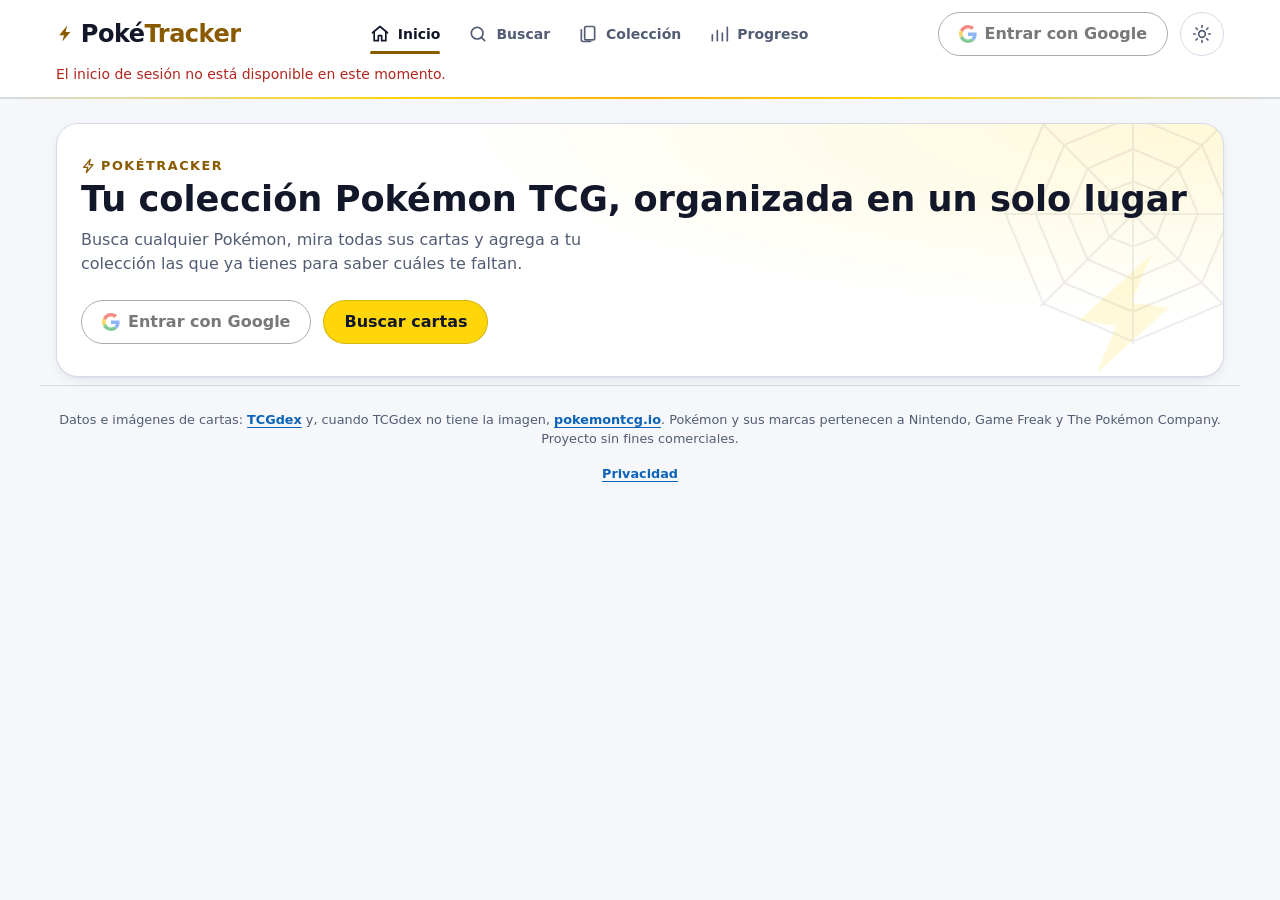
==== commit 959410db: "Bloque 11.5: Inicio con cifras y avisos al agregar/quitar Inicio con el panel Tu colección del proto" ====
--- a/index.html
+++ b/index.html
@@ -56,6 +56,22 @@
     <symbol id="icono-pantalla" viewBox="0 0 24 24">
       <rect x="3" y="4" width="18" height="12" rx="2"/>
       <path d="M8 20h8M12 16v4"/>
+    </symbol>
+    <symbol id="icono-rayo" viewBox="0 0 24 24">
+      <path d="M14 2 4 14h6l-2 8 10-12h-6z"/>
+    </symbol>
+    <!-- Íconos de los avisos (van dentro de un círculo de color) -->
+    <symbol id="icono-aviso-check" viewBox="0 0 24 24">
+      <path d="m6.5 12.5 3.5 3.5 7.5-8"/>
+    </symbol>
+    <symbol id="icono-aviso-rayo" viewBox="0 0 24 24">
+      <path d="M13 3.5 6 13h5.5l-1 7.5L18 11h-5.5z"/>
+    </symbol>
+    <symbol id="icono-aviso-menos" viewBox="0 0 24 24">
+      <path d="M7 12h10"/>
+    </symbol>
+    <symbol id="icono-aviso-alerta" viewBox="0 0 24 24">
+      <path d="M12 6.5v7M12 17.5v.01"/>
     </symbol>
     <symbol id="icono-filtros" viewBox="0 0 24 24">
       <path d="M4 6h10M18 6h2M4 12h4M12 12h8M4 18h12"/>
@@ -163,13 +179,17 @@
 
     <!-- Pantalla: inicio -->
     <div id="vista-inicio" hidden>
-      <!-- Sin sesión: presentación -->
-      <section class="intro" data-solo="visitante">
-        <h2 data-titulo tabindex="-1">Tu colección Pokémon TCG, organizada en un solo lugar</h2>
-        <p class="intro__aviso">
+      <!-- Sin sesión: presentación (mismo panel que "Tu colección") -->
+      <section class="resumen" data-solo="visitante">
+        <p class="resumen__antetitulo">
+          <svg class="icono" aria-hidden="true"><use href="#icono-rayo"/></svg>
+          PokéTracker
+        </p>
+        <h2 class="resumen__titulo" data-titulo tabindex="-1">Tu colección Pokémon TCG, organizada en un solo lugar</h2>
+        <p class="resumen__texto">
           Busca cualquier Pokémon, mira todas sus cartas y agrega a tu colección las que ya tienes para saber cuáles te faltan.
         </p>
-        <div class="acciones">
+        <div class="acciones resumen__acciones">
           <button type="button" class="btn btn-google" data-accion="google">
             <svg width="18" height="18" aria-hidden="true"><use href="#icono-google"/></svg>
             Entrar con Google
@@ -180,9 +200,19 @@
 
       <!-- Con sesión: accesos rápidos y cartas recientes -->
       <div data-solo="usuario" hidden>
-        <section class="intro">
-          <h2 data-titulo tabindex="-1">Tu colección</h2>
-          <div class="acciones">
+        <!-- Tu colección: cifras de misCartas (las llena ui.js). "—" mientras cargan -->
+        <section class="resumen" aria-labelledby="titulo-resumen">
+          <p class="resumen__antetitulo">
+            <svg class="icono" aria-hidden="true"><use href="#icono-rayo"/></svg>
+            Tu colección
+          </p>
+          <h2 id="titulo-resumen" class="resumen__titulo" data-titulo tabindex="-1">Hola, entrenador</h2>
+          <dl class="resumen__cifras">
+            <div class="resumen__cifra"><dt data-cifra-texto="cartas">cartas distintas</dt><dd data-cifra="cartas">—</dd></div>
+            <div class="resumen__cifra"><dt data-cifra-texto="copias">copias en total</dt><dd data-cifra="copias">—</dd></div>
+            <div class="resumen__cifra"><dt data-cifra-texto="expansiones">expansiones</dt><dd data-cifra="expansiones">—</dd></div>
+          </dl>
+          <div class="acciones resumen__acciones">
             <a href="#/buscar" class="btn btn-primary" data-enlace-buscar>Buscar cartas</a>
             <a href="#/coleccion" class="btn btn-outline-secondary" data-enlace-coleccion>Ver colección</a>
           </div>
@@ -431,6 +461,10 @@
     </div>
   </dialog>
 
+  <!-- Avisos breves ("Siguiendo Joltik"): los agrega ui/avisos.js y el
+       lector de pantalla los lee. Existe desde el inicio para que se anuncien -->
+  <div id="avisos" class="avisos" role="status" aria-live="polite"></div>
+
   <script type="module" src="js/main.js"></script>
 </body>
 </html>
--- a/css/estilos.css
+++ b/css/estilos.css
@@ -34,7 +34,14 @@
   --capa: rgb(233 237 245 / 0.88);  /* fondo de los avisos a pantalla completa */
   --exito-fondo: #ebf6ee;       /* insignia "En tu colección ✓" (texto --exito: 4,87:1) */
   --sombra-menu: 0 12px 32px -12px rgb(18 24 41 / 0.35);
-  --info-fondo: #e3eefa;        /* insignia "Imagen en francés" (texto --info: 5,2:1) */
+  --info-fondo: #e3eefa;
+  /* Panel "Tu colección": telaraña tenue y brillo del botón principal (solo en oscuro) */
+  --telarana-opacidad: 0.07;
+  --brillo-principal: 0 0 0 transparent;
+  /* Relleno de la barra de progreso: ámbar oscuro en claro (5,4:1 contra
+     la pista), amarillo con brillo en oscuro */
+  --progreso-relleno: linear-gradient(90deg, #6f4700, var(--progreso));
+  --progreso-brillo: none;        /* insignia "Imagen en francés" (texto --info: 5,2:1) */
   --acento-fondo: #fff4c2;      /* acabado elegido en el detalle */
   /* Brillo eléctrico: solo en tema oscuro (en claro, sombras neutras) */
   --brillo-tarjeta: 0 0 0 transparent;
@@ -109,6 +116,10 @@
   --exito-fondo: #173326;
   --sombra-menu: 0 12px 32px -8px rgb(0 0 0 / 0.6);
   --info-fondo: #10283f;
+  --telarana-opacidad: 0.12;
+  --brillo-principal: 0 0 0 1px rgb(255 214 10 / 0.4), 0 8px 26px -8px rgb(255 214 10 / 0.7);
+  --progreso-relleno: linear-gradient(90deg, #ffb300, var(--progreso));
+  --progreso-brillo: 0 0 12px rgb(255 214 10 / 0.5);
   --acento-fondo: #2e2a14;
   --brillo-tarjeta: 0 0 0 1px rgb(255 214 10 / 0.55), 0 0 28px rgb(255 214 10 / 0.35);
   --anillo-acabado: 0 0 0 2px rgb(255 214 10 / 0.7), 0 0 32px rgb(255 214 10 / 0.45);
@@ -760,6 +771,115 @@
 }
 .intro__aviso { margin: 0 0 var(--esp-5); color: var(--texto-suave); }
 .intro__ayuda { margin: var(--esp-2) 0 0; font-size: var(--texto-s); color: var(--texto-suave); }
+
+/* --- Inicio: panel "Tu colección" (B5, C2, C10) -------------------- */
+/* Superficie con profundidad, un resplandor amarillo arriba a la derecha,
+   la telaraña y el rayo de la marca muy tenues (decorativos, detrás del
+   contenido) y las tres cifras en recuadros */
+.resumen {
+  position: relative;
+  isolation: isolate;
+  overflow: hidden;
+  margin: var(--esp-5) 0 var(--esp-2);
+  padding: var(--esp-6) var(--esp-5);
+  border: 1px solid var(--borde);
+  border-radius: 22px;
+  background:
+    radial-gradient(120% 140% at 100% 0%, rgb(255 214 10 / 0.16), transparent 55%),
+    var(--superficie);
+  box-shadow: var(--sombra);
+}
+.resumen::before {             /* telaraña en la esquina */
+  content: "";
+  position: absolute;
+  z-index: -1;
+  top: -40px;
+  right: -40px;
+  width: 260px;
+  height: 260px;
+  background: var(--texto);
+  opacity: var(--telarana-opacidad);
+  -webkit-mask: var(--motivo-telarana-grande) center / contain no-repeat;
+  mask: var(--motivo-telarana-grande) center / contain no-repeat;
+}
+.resumen::after {              /* rayo grande y tenue */
+  content: "";
+  position: absolute;
+  z-index: -1;
+  right: 18px;
+  bottom: -34px;
+  width: 150px;
+  height: 190px;
+  background: var(--primario);
+  opacity: 0.14;
+  transform: rotate(8deg);
+  -webkit-mask: var(--motivo-rayo) center / contain no-repeat;
+  mask: var(--motivo-rayo) center / contain no-repeat;
+}
+:root {
+  --motivo-telarana-grande: url("data:image/svg+xml,%3Csvg xmlns='http://www.w3.org/2000/svg' viewBox='0 0 200 200' fill='none' stroke='black' stroke-width='1.6'%3E%3Cg transform='translate(100 100)'%3E%3Cpath d='M0-100V100M-100 0H100M-71-71 71 71M-71 71 71-71'/%3E%3Cpath d='M0-25 18-18 25 0 18 18 0 25-18 18-25 0-18-18Z'/%3E%3Cpath d='M0-50 35-35 50 0 35 35 0 50-35 35-50 0-35-35Z'/%3E%3Cpath d='M0-75 53-53 75 0 53 53 0 75-53 53-75 0-53-53Z'/%3E%3Cpath d='M0-98 69-69 98 0 69 69 0 98-69 69-98 0-69-69Z'/%3E%3C/g%3E%3C/svg%3E");
+  --motivo-rayo: url("data:image/svg+xml,%3Csvg xmlns='http://www.w3.org/2000/svg' viewBox='0 0 24 24'%3E%3Cpath d='M14 2 4 14h6l-2 8 10-12h-6z'/%3E%3C/svg%3E");
+}
+.resumen__antetitulo {
+  display: flex;
+  align-items: center;
+  gap: var(--esp-1);
+  margin: 0 0 var(--esp-1);
+  font-size: var(--texto-xs);
+  font-weight: 800;
+  letter-spacing: 0.12em;
+  text-transform: uppercase;
+  color: var(--marca-texto);
+}
+.resumen__antetitulo .icono { width: 16px; height: 16px; }
+.resumen__titulo {
+  margin: 0 0 var(--esp-4);
+  font-size: clamp(1.6rem, 5vw, 2.2rem);
+  line-height: 1.15;
+}
+.resumen__texto { max-width: 36rem; margin: calc(-1 * var(--esp-2)) 0 var(--esp-5); color: var(--texto-suave); }
+/* Las cifras: número grande arriba y qué cuenta debajo (en el código, dt
+   antes que dd: el lector dice "cartas distintas, 3") */
+.resumen { container: resumen / inline-size; }
+.resumen__cifras {
+  display: grid;
+  grid-template-columns: repeat(3, minmax(0, 1fr));
+  gap: var(--esp-2);
+  max-width: 560px;
+  margin: 0 0 var(--esp-5);
+}
+.resumen__cifra {
+  display: flex;
+  flex-direction: column-reverse;
+  justify-content: flex-end;
+  padding: var(--esp-3) 14px;
+  border: 1px solid var(--borde);
+  border-radius: 14px;
+  background: var(--superficie-2);
+}
+.resumen__cifra dd {
+  margin: 0;
+  font-size: clamp(1.4rem, 5vw, 1.9rem);
+  font-weight: 800;
+  line-height: 1.1;
+  font-variant-numeric: tabular-nums;
+}
+.resumen__cifra dt {
+  font-size: var(--texto-xs);
+  font-weight: 600;
+  line-height: 1.25;
+  color: var(--texto-suave);
+}
+.resumen .resumen__acciones { justify-content: flex-start; margin-bottom: 0; }
+.resumen .btn-primary { box-shadow: var(--brillo-principal); }
+/* Panel angosto (320 px): "expansiones" no cabe en un tercio; cada cifra
+   pasa a una fila, con el número a la izquierda */
+@container resumen (width < 19rem) {
+  .resumen__cifras { grid-template-columns: 1fr; gap: var(--esp-1); }
+  .resumen__cifra { flex-direction: row-reverse; justify-content: flex-end; align-items: baseline; gap: var(--esp-2); }
+  .resumen__cifra dd { font-size: var(--texto-l); }
+  .resumen__cifra dt { font-size: var(--texto-s); }
+}
 
 /* Fila de botones o enlaces principales de una pantalla */
 .acciones {
@@ -1512,7 +1632,7 @@
    solo del color. Pista con borde de 3:1 contra el fondo. */
 .progreso { display: grid; gap: var(--esp-1); }
 .progreso__barra {
-  height: 12px;
+  height: 16px;
   border: 1px solid var(--borde-control);
   border-radius: var(--radio-pill);
   background: var(--superficie-2);
@@ -1521,18 +1641,21 @@
 .progreso__relleno {
   height: 100%;
   width: 0;
-  background: var(--progreso);
+  border-radius: var(--radio-pill);
+  background: var(--progreso-relleno);
+  box-shadow: var(--progreso-brillo);
   transition: width var(--duracion) ease-out;
 }
 .progreso--completo .progreso__relleno { background: var(--exito); }
 .progreso--sin-datos .progreso__barra { border-style: dashed; }
 .progreso__cifra {
   margin: 0;
-  font-weight: 700;
+  font-size: 1.15rem;
+  font-weight: 800;
   font-variant-numeric: tabular-nums;
 }
 .progreso--completo .progreso__cifra { color: var(--exito); }
-.progreso--sin-datos .progreso__cifra { font-weight: 400; color: var(--texto-suave); }
+.progreso--sin-datos .progreso__cifra { font-size: var(--texto-s); font-weight: 400; color: var(--texto-suave); }
 .progreso__master {
   margin: 0;
   font-size: var(--texto-s);
@@ -1549,10 +1672,23 @@
   display: grid;
   gap: var(--esp-3);
 }
+.objetivos > li { container: objetivo / inline-size; }
+/* Compacta (C4): tipo y nombre a la izquierda y la cifra a la derecha;
+   la barra debajo; al pie, el master set y "Ver faltantes ›". La barra
+   de progreso se reparte en la grilla de la tarjeta (display: contents);
+   su role="progressbar" sigue en el mismo elemento */
 .objetivo {
   display: grid;
-  gap: var(--esp-2);
-  padding: var(--esp-4);
+  grid-template-columns: minmax(0, 1fr) auto;
+  grid-template-areas:
+    "tipo   cifra"
+    "nombre cifra"
+    "barra  barra"
+    "nota   nota"
+    "master ver";
+  align-items: center;
+  gap: 0 var(--esp-3);
+  padding: var(--esp-3) var(--esp-4);
   border: 1px solid var(--borde);
   border-radius: var(--radio-l);
   background: var(--superficie);
@@ -1563,6 +1699,25 @@
   transition: border-color var(--duracion);
 }
 .objetivo:hover { border-color: var(--borde-control); }
+.objetivo .progreso { display: contents; }
+.objetivo .progreso__barra { grid-area: barra; margin: var(--esp-2) 0; }
+.objetivo .progreso__cifra { grid-area: cifra; text-align: right; }
+.objetivo .progreso__master { grid-area: master; }
+/* Sin números ("Calculando…", "Sin datos…"): el texto va bajo la barra */
+.objetivo .progreso--sin-datos .progreso__cifra { grid-area: nota; text-align: left; }
+/* Tarjeta angosta (320 px): la cifra baja bajo la barra, a lo ancho */
+@container objetivo (width < 22rem) {
+  .objetivo {
+    grid-template-areas:
+      "tipo   tipo"
+      "nombre nombre"
+      "barra  barra"
+      "cifra  cifra"
+      "nota   nota"
+      "master ver";
+  }
+  .objetivo .progreso__cifra { text-align: left; }
+}
 .objetivo__tipo {
   font-size: var(--texto-xs);
   font-weight: 700;
@@ -1570,9 +1725,11 @@
   text-transform: uppercase;
   color: var(--texto-suave);
 }
-.objetivo__nombre { font-size: var(--texto-l); font-weight: 700; }
+.objetivo__tipo { grid-area: tipo; }
+.objetivo__nombre { grid-area: nombre; font-size: var(--texto-l); font-weight: 700; line-height: 1.25; overflow-wrap: anywhere; }
 /* "Ver faltantes ›": parte de la tarjeta-enlace, con el mismo estilo de enlace */
 .objetivo__ver {
+  grid-area: ver;
   justify-self: end;
   font-size: var(--texto-s);
   font-weight: 600;
@@ -1590,6 +1747,8 @@
   color: var(--texto-suave);
 }
 #progreso-aviso { max-width: 720px; margin-inline: auto; }
+/* "Todavía no sigues nada": mismo ancho que la lista y las sugerencias */
+#progreso-contenido > .vacio { max-width: 720px; margin-inline: auto; }
 
 /* Filtros de cartas: expansión, rareza, orden y "Limpiar filtros" */
 .filtros-cartas {
@@ -1720,17 +1879,28 @@
   display: grid;
   gap: var(--esp-2);
 }
+/* Compacta (C5): ícono del tipo, nombre con su detalle debajo y
+   "Seguir"; en escritorio, dos por fila */
+.sugerencias-caja:not(#inicio-sugerencias) .sugerencias {
+  grid-template-columns: repeat(auto-fit, minmax(min(100%, 20rem), 1fr));
+}
 .sugerencia {
-  justify-content: space-between;
+  display: grid;
+  grid-template-columns: auto minmax(0, 1fr) auto;
+  align-items: center;
+  gap: var(--esp-1) var(--esp-3);
   margin: 0;
-  padding: var(--esp-3) var(--esp-4);
+  padding: var(--esp-2) var(--esp-2) var(--esp-2) var(--esp-3);
   border: 1px solid var(--borde);
   border-radius: var(--radio-m);
   background: var(--superficie);
 }
-.sugerencia__datos { display: grid; gap: var(--esp-1); min-width: 0; }
-.sugerencia__nombre { font-weight: 700; }
-.sugerencia__cantidad { color: var(--texto-suave); }
+.sugerencia .sugerencia__icono { width: 22px; height: 22px; color: var(--marca-texto); }
+.sugerencia__datos { display: grid; min-width: 0; line-height: 1.3; }
+.sugerencia__nombre { font-weight: 700; overflow-wrap: anywhere; }
+.sugerencia__detalle { font-size: var(--texto-s); color: var(--texto-suave); }
+.sugerencia .btn { --bs-btn-padding-x: 1rem; }
+.sugerencia .seguir__mensaje { grid-column: 1 / -1; }
 #progreso-aviso .vacio { margin: 0 0 var(--esp-3); }
 
 /* Detalle de un objetivo */
@@ -1837,6 +2007,64 @@
   .confirmar__contenido { animation: none; }
 }
 
+/* --- Avisos breves (toast) --------------------------------- */
+/* Abajo al centro, sobre la barra de navegación en móvil. No reciben
+   clics: no tapan lo que haya detrás (no tienen controles). */
+.avisos {
+  position: fixed;
+  z-index: 30;
+  left: 50%;
+  bottom: calc(var(--esp-5) + env(safe-area-inset-bottom));
+  display: flex;
+  flex-direction: column;
+  align-items: center;
+  gap: var(--esp-2);
+  width: max-content;
+  max-width: calc(100vw - 2 * var(--esp-4));
+  translate: -50% 0;
+  pointer-events: none;
+}
+.aviso {
+  display: flex;
+  align-items: center;
+  gap: var(--esp-2);
+  max-width: 100%;
+  padding: var(--esp-2) var(--esp-4) var(--esp-2) var(--esp-2);
+  border: 1px solid var(--borde);
+  border-radius: var(--radio-pill);
+  background: var(--superficie);
+  color: var(--texto);
+  box-shadow: var(--sombra-menu), var(--brillo-tarjeta);
+  font-weight: 600;
+  /* Transición simple (11.8 la reemplaza por la burbuja): aparece y sube */
+  opacity: 0;
+  transform: translateY(8px);
+  transition: opacity 200ms ease-out, transform 200ms ease-out;
+}
+.aviso--visible { opacity: 1; transform: none; }
+@media (prefers-reduced-motion: reduce) {
+  .aviso { transform: none; transition: opacity 0ms; }
+}
+/* Ícono en un círculo de color, con el trazo de los íconos de la barra.
+   La forma dice el tipo (✓ o rayo, −, !); el trazo contra su círculo
+   tiene al menos 3:1 en ambos temas */
+.aviso__icono {
+  display: grid;
+  place-items: center;
+  flex-shrink: 0;
+  width: 1.75rem;
+  height: 1.75rem;
+  border-radius: var(--radio-pill);
+}
+.aviso__icono .icono { width: 18px; height: 18px; stroke-width: 2.5; }
+.aviso--exito .aviso__icono { background: var(--primario); color: var(--sobre-primario); }
+.aviso--neutro .aviso__icono { background: var(--superficie-2); color: var(--texto-suave); }
+.aviso--error .aviso__icono { background: var(--error); color: var(--sobre-error); }
+/* Éxito: ✓ en tema claro; en oscuro, el rayo de la marca */
+.aviso__oscuro { display: none; }
+[data-bs-theme="dark"] .aviso__claro { display: none; }
+[data-bs-theme="dark"] .aviso__oscuro { display: block; }
+
 /* --- Pie --------------------------------------------------- */
 .pie {
   padding-block: var(--esp-5) var(--esp-6);
@@ -1883,6 +2111,9 @@
    cabecera en anchos menores sin partirse en dos filas. */
 @media (max-width: 960px) {
   :root { --alto-barra-nav: 56px; }
+
+  /* Avisos: sobre la barra de navegación, no encima */
+  .avisos { bottom: calc(var(--alto-barra-nav) + env(safe-area-inset-bottom) + var(--esp-3)); }
 
   body {
     /* Espacio para que la barra no tape el final de la página */
@@ -1921,6 +2152,8 @@
 }
 
 @media (max-width: 600px) {
+  .resumen { padding: var(--esp-5) var(--esp-4); }
+  .resumen__cifra { padding: var(--esp-2) var(--esp-3); }
   /* Filtros: a todo el ancho y alineados (sin el zigzag de selects
      centrados de distinto ancho). En Buscar van en la hoja inferior */
   .filtros-cartas { flex-direction: column; align-items: stretch; }
